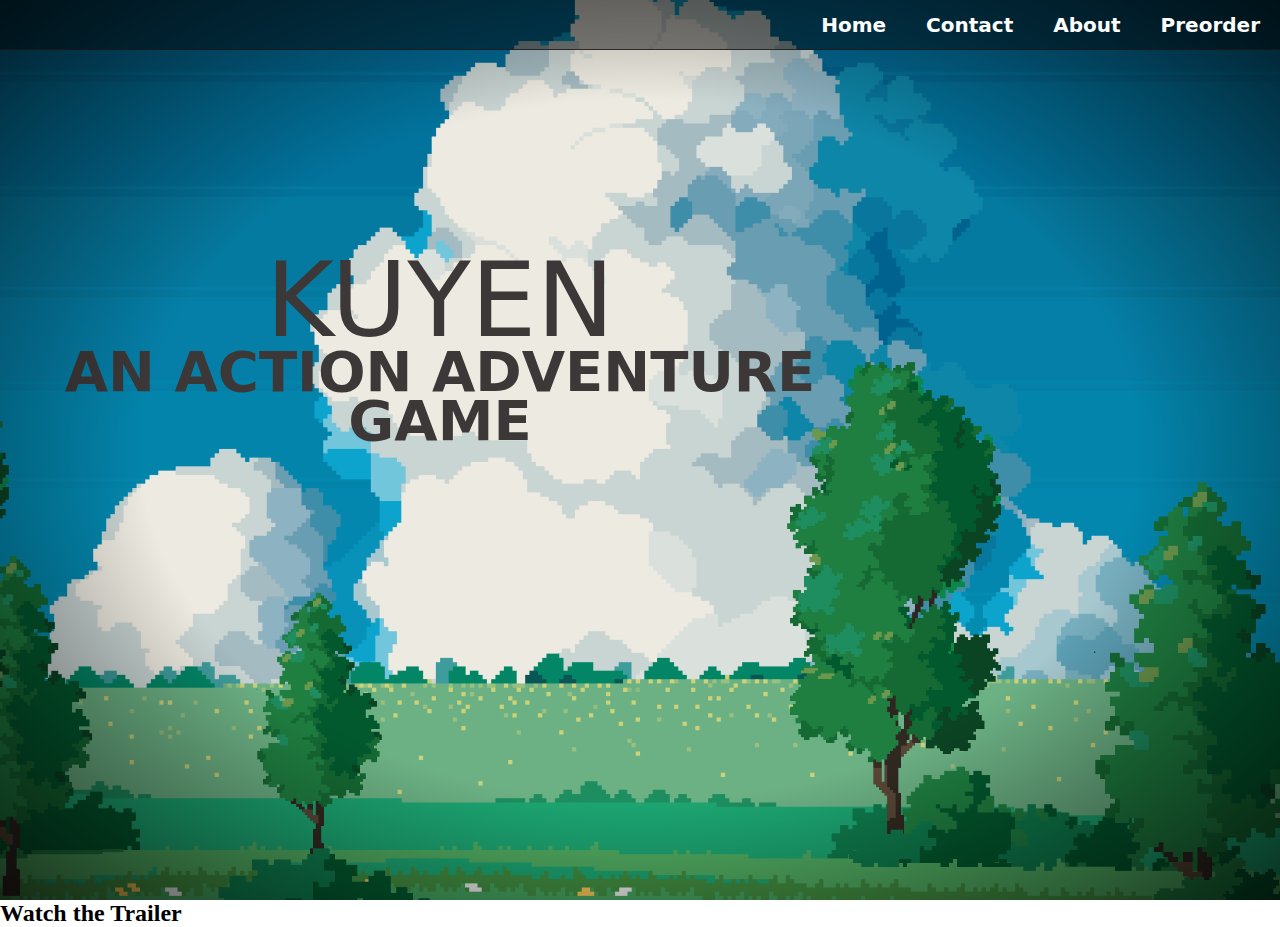
==== index.html @ c642ca60 "paraalex implemented" ====
<!DOCTYPE html>
<html lang="en">
<head>
    <meta charset="UTF-8">
    <meta name="viewport" content="width=device-width, initial-scale=1.0">
    <link rel="preconnect" href="https://fonts.googleapis.com">
    <link rel="preconnect" href="https://fonts.gstatic.com" crossorigin>
    <link href="https://fonts.googleapis.com/css2?family=Jersey+10&family=Pixelify+Sans:wght@400..700&display=swap" rel="stylesheet">
    <link rel="stylesheet" href="./stylesheet.css">
    <link rel="stylesheet"href="https://cdnjs.cloudflare.com/ajax/libs/font-awesome/6.1.1/css/all.min.css"integrity="sha512-KfkfwYDsLkIlwQp6LFnl8zNdLGxu9YAA1QvwINks4PhcElQSvqcyVLLD9aMhXd13uQjoXtEKNosOWaZqXgel0g=="crossorigin="anonymous"referrerpolicy="no-referrer"/>
    <title>Kuyen</title>
</head>
<body>
      
    <nav class="navbar">
        <nav class="navbar_logo">
            <a href="https://itch.io" target="_blank"><i class="fa-brands fa-itch-io"></i></a>
            <a href="mailto:example@example.com"><i class="fa-solid fa-envelope"></i></a>
            <a href="https://twitter.com" target="_blank"><i class="fa-brands fa-twitter"></i></a>
            <a href="https://youtube.com" target="_blank"><i class="fa-brands fa-youtube"></i></a>
            <a href="https://store.steampowered.com" target="_blank"><i class="fa-brands fa-steam-square"></i></a>
        </nav>
        <nav class="navbar_links">
            <a href="index.html">Home</a>
            <a href="#">Contact</a>
            <a href="#">About</a>
            <a href="#">Preorder</a>
        </nav>
    </nav>

    <main class="home_main">
        <div class="vignette"></div>
        <img src="./Resources/1.png" alt="background" data-speedz="0" data-speedx = "0"class="paralex plain">
        <img src="./Resources/2.png" alt="background" data-speedz="0" data-speedx = "0.3"class="paralex cloud">
        <img src="./Resources/3.png" alt="background" data-speedz="0" data-speedx = "0.27"class="paralex base1">
        <img src="./Resources/4.png" alt="background" data-speedz="0" data-speedx = "0.23"class="paralex basewitree">
        <div class ="Game_name">
            <h2>Kuyen</h2>
            <h1>An Action Adventure Game</h1>
        </div>
        <img data-speedz="0.1" data-speedx="0.19" src ="./Resources/4.tree.png" alt="background" class="paralex tree">
        <img data-speedz="0.15" data-speedx="0.18" src ="./Resources/4.tree.png" alt="background" class="paralex tree1">
        <img data-speedz="0.12" data-speedx="0.19" src ="./Resources/4.tree.png" alt="background" class="paralex tree2">
        <img data-speedz="0.23" data-speedx="0.15" src ="./Resources/4Bigtree.png" alt="background" class="paralex bigtree">
        <img data-speedz="0.12" data-speedx="0.14" src ="./Resources/4Bigtree.png" alt="background" class="paralex bigtree1">
        <img data-speedz="0.11" data-speedx="0.15" src ="./Resources/4Bigtree.png" alt="background" class="paralex bigtree2">
        <img data-speedz="0.1" data-speedx="0.12" src ="./Resources/4Bush.png" alt="background" class="paralex bush">
        <img data-speedz="0.1" data-speedx="0.10" src ="./Resources/4Bush.png" alt="background" class="paralex bush1">
        <img data-speedz="0.09" data-speedx="0.12" src ="./Resources/4Bush.png" alt="background" class="paralex bush2">
        <img data-speedz="0.08" data-speedx="0.1" src ="./Resources/4Bush2.png" alt="background" class="paralex Bbush">
        <img data-speedz="0.09" data-speedx="0.09" src ="./Resources/4Bush2.png" alt="background" class="paralex Bbush1">

    </main>
    
    <section class="youtube">
        <h2>Watch the Trailer</h2>
        
    </section>

    <script src="./app.js"></script>

</body>
</html>
---- stylesheet.css ----
*{
    margin: 0;
    padding: 0;
    box-sizing: border-box;
}
.jacquard-24-regular {
    font-family: "Jacquard 24", system-ui;
    font-weight: 400;
    font-style: normal;
  }
.navbar{
    background-color: rgba(0, 0, 0, 0.445);
    color: white;
    height: 50px;
    width: 100%;
    display: flex;
    position: absolute;
    z-index: 9999;
    top: 0;
    bottom: 0;
    border-bottom: 1px solid rgba(31, 22, 22, 0.8);
}
.navbar a{
    color: white;
    text-decoration: none;
    font-size: 20px;
    font-weight: bold;
    margin: 20px;
}
.navbar .navbar_logo{
    display: flex;
    justify-content: left;
    align-items: center;
    z-index: 1;

}
.navbar .navbar_links{
    display: flex;
    justify-content: right;
    align-items: center;
    margin-left: auto;
    font-family: "Jacquard 24", system-ui;
    font-weight: 300;
    font-style: normal;
}
.home_main{
    position: relative;
    height: 100vh;
    overflow: hidden;   
    overflow: hidden;
}
.plain{
    position: absolute;
    width: 2000px;
    z-index: 1;
    top:calc(50%);
    left:calc(50%);
    transform: translate(-50%, -50%);
}
.cloud{
    position: absolute;
    width: 2500px;
    z-index: 1;
    top:calc(50% + 190px);
    left:calc(50%);
    transform: translate(-50%, -50%);
}
.base1{
    position: absolute;
    width: 2450px;
    z-index: 2;
    top:calc(50% - 60px);
    left:calc(50%);
    transform: translate(-50%, -50%);
}
.basewitree{
    position: absolute;
    width: 2400px;
    z-index: 3;
    top:calc(50% - 50px);
    left:calc(50%);
    transform: translate(-50%, -50%);
}
.Game_name{
    position: absolute;
    z-index: 4;
    top:calc(50% - 100px);
    left:calc(50% - 200px);
    transform: translate(-50%, -50%);
    text-align: center;
    font-family: "Jacquard 24", system-ui;
    font-weight: 300;
    font-style: normal;
    text-transform: uppercase;
    color: rgb(61, 56, 56);
    h2{
        font-size: 6.5rem;
        font-weight: 300;
        line-height: 0.88;
    }
    h1{
        font-size: 3.5rem;
        font-weight: 600;
        line-height: .88;
    }
}
.vignette{
    position: absolute;
    z-index: 100;
    height: 100%;
    width: 100%;
    top: 0;
    left: 0;
    background: radial-gradient(ellipse at center, rgba(0, 0, 0, 0) 55%, rgba(0, 0, 0, 0.7) 100%);
}
.tree{
    position: absolute;
    width: 1400px;
    z-index: 4;
    top:calc(50% + 290px);
    left:calc(50% + 600px);
    transform: translate(-50%, -50%);
}
.tree1{
    position: absolute;
    width: 800px;
    z-index: 5;
    top:calc(50% + 290px);
    left:calc(50% - 300px);
    transform: translate(-50%, -50%);
}
.tree2{
    position: absolute;
    width: 1000px;
    z-index: 6;
    top:calc(50% + 290px);
    left:calc(50% - 600px);
    transform: translate(-50%, -50%);
}
.bigtree{
    position: absolute;
    width: 2200px;
    z-index: 7;
    top:calc(50% + 190px);
    left:calc(50% + 900px);
    transform: translate(-50%, -50%);
}
.bigtree1{
    position: absolute;
    width: 1800px;
    z-index: 8;
    top:calc(50% + 190px);
    left:calc(50% - 700px);
    transform: translate(-50%, -50%);
}
.bigtree2{
    position: absolute;
    width: 1600px;
    z-index: 9;
    top:calc(50% + 190px);
    left:calc(50% + 300px);
    transform: translate(-50%, -50%);
}
.bush{
    position: absolute;
    width: 1200px;
    z-index: 10;
    top:calc(50% + 440px);
    left:calc(50% + 300px);
    transform: translate(-50%, -50%);
}
.bush1{
    position: absolute;
    width: 1000px;
    z-index: 11;
    top:calc(50% + 450px);
    left:calc(50% - 700px);
    transform: translate(-50%, -50%);
}
.bush2{
    position: absolute;
    width: 1600px;
    z-index: 12;
    top:calc(50% + 490px);
    left:calc(50% - 300px);
    transform: translate(-50%, -50%);
}
.Bbush{
    position: absolute;
    width: 1400px;
    z-index: 13;
    top:calc(50% + 430px);
    left:calc(50% + 800px);
    transform: translate(-50%, -50%);
}
.Bbush1{
    position: absolute;
    width: 1600px;
    z-index: 14;
    top:calc(50% + 430px);
    left:calc(50% + 600px);
    transform: translate(-50%, -50%);
}
.paralex{
    pointer-events: none;
    transition: 0.45s cubic-bezier(0.2, 0.49, 0.32, 0.99);
    transform: translate(-50%, -50%);
}
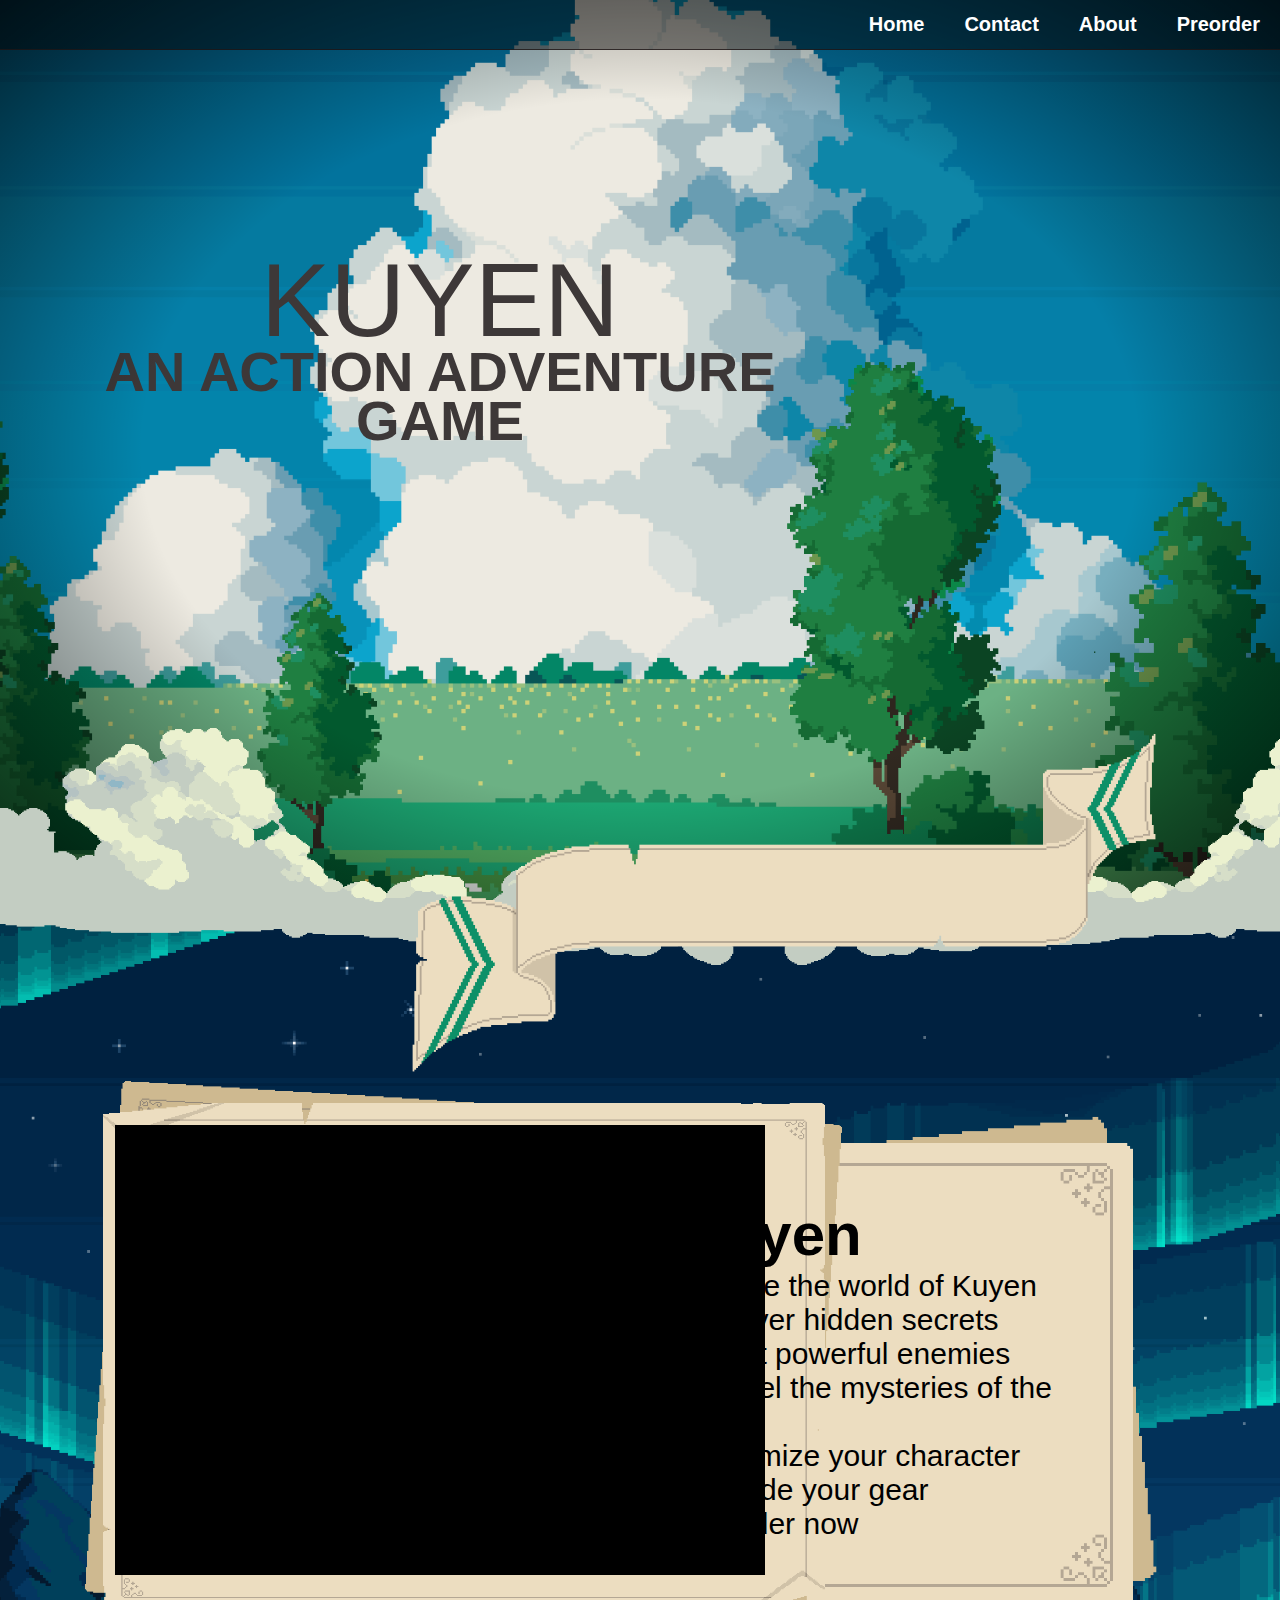
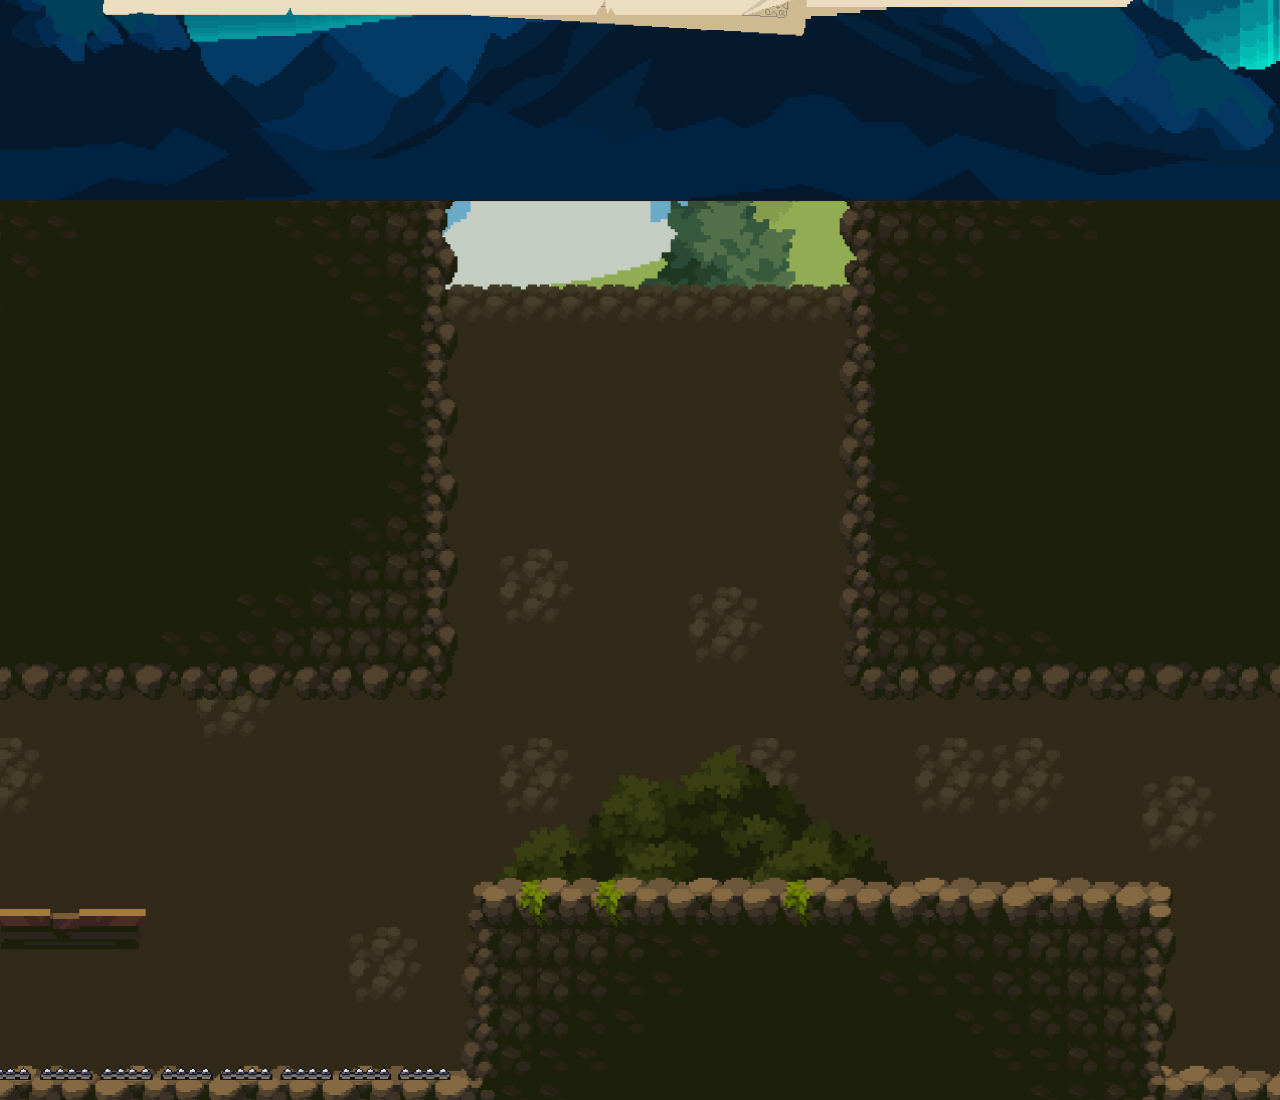
==== commit 5e475d83: "2nd page started" ====
--- a/index.html
+++ b/index.html
@@ -5,6 +5,7 @@
     <meta name="viewport" content="width=device-width, initial-scale=1.0">
     <link rel="preconnect" href="https://fonts.googleapis.com">
     <link rel="preconnect" href="https://fonts.gstatic.com" crossorigin>
+    <link href="https://fonts.googleapis.com/css2?family=Jacquard+12&family=Jacquard+24&family=Jersey+10&family=Pixelify+Sans:wght@400..700&display=swap" rel="stylesheet">
     <link href="https://fonts.googleapis.com/css2?family=Jersey+10&family=Pixelify+Sans:wght@400..700&display=swap" rel="stylesheet">
     <link rel="stylesheet" href="./stylesheet.css">
     <link rel="stylesheet"href="https://cdnjs.cloudflare.com/ajax/libs/font-awesome/6.1.1/css/all.min.css"integrity="sha512-KfkfwYDsLkIlwQp6LFnl8zNdLGxu9YAA1QvwINks4PhcElQSvqcyVLLD9aMhXd13uQjoXtEKNosOWaZqXgel0g=="crossorigin="anonymous"referrerpolicy="no-referrer"/>
@@ -49,13 +50,44 @@
         <img data-speedz="0.09" data-speedx="0.12" src ="./Resources/4Bush.png" alt="background" class="paralex bush2">
         <img data-speedz="0.08" data-speedx="0.1" src ="./Resources/4Bush2.png" alt="background" class="paralex Bbush">
         <img data-speedz="0.09" data-speedx="0.09" src ="./Resources/4Bush2.png" alt="background" class="paralex Bbush1">
+    </main>
+    <section class="youtube">
+        <img src="./Resources/Nightmountains.png" alt="traler" class="background">
+        <iframe class="video" width="560" height="315" src="https://www.youtube.com/embed/phasdsAIO-w?si=8qwLQwO6Ebq6um_1" title="YouTube video player" frameborder="0" allow="accelerometer; autoplay; clipboard-write; encrypted-media; gyroscope; picture-in-picture; web-share" referrerpolicy="strict-origin-when-cross-origin" allowfullscreen></iframe>
+        <img src="./Resources/1boxUI.png" alt="boxpage" class="boxpage">
+        <img src="./Resources/InfoBoxUI.png" alt="boxpage" class="infoboxpage">
+        <img src="./Resources/headerUi2.png" alt="header" class="header">
+        
+        <img src="./Resources/cloud.png" alt="cloud" class="clouds">
+        <img src="./Resources/cloudFlip.png" alt="cloud" class="clouds1">
+        <div class="boxpageinfo">
+            <h1>Kuyen</h1>
+            <ul>
+                <li>Explore the world of Kuyen</li>
+                <li>Discover hidden secrets</li>
+                <li>Defeat powerful enemies</li>
+                <li>Unravel the mysteries of the world</li>
+                <li>Customize your character</li>
+                <li>Upgrade your gear</li>
+                <li>Preorder now</li>
+            </ul>
+        </div>
 
-    </main>
+        <div class="Character_wall">
+            <img src="./Resources/Wallside_KG_1.png" alt="wallslide" class="wallslide">
+        </div>
+    </section>
     
-    <section class="youtube">
-        <h2>Watch the Trailer</h2>
-        
-    </section>
+
+    <div class="story">
+        <img src="./Resources/rockeyMountains.png" alt="story" class="background">
+    </div>
+    <div class="combat">
+        <img src="./Resources/overworld.png" alt="combat" class="background">
+    </div>
+    <div class="biomes">
+        <img src="./Resources/underworld.png" alt="bioems" class="background">
+    </div>
 
     <script src="./app.js"></script>
 
--- a/stylesheet.css
+++ b/stylesheet.css
@@ -3,11 +3,9 @@
     padding: 0;
     box-sizing: border-box;
 }
-.jacquard-24-regular {
-    font-family: "Jacquard 24", system-ui;
-    font-weight: 400;
-    font-style: normal;
-  }
+body::-webkit-scrollbar{
+    display: none;
+}
 .navbar{
     background-color: rgba(0, 0, 0, 0.445);
     color: white;
@@ -39,14 +37,13 @@
     justify-content: right;
     align-items: center;
     margin-left: auto;
-    font-family: "Jacquard 24", system-ui;
+    font-family: 'Gill Sans', 'Gill Sans MT', Calibri, 'Trebuchet MS', sans-serif;
     font-weight: 300;
     font-style: normal;
 }
 .home_main{
     position: relative;
     height: 100vh;
-    overflow: hidden;   
     overflow: hidden;
 }
 .plain{
@@ -88,7 +85,7 @@
     left:calc(50% - 200px);
     transform: translate(-50%, -50%);
     text-align: center;
-    font-family: "Jacquard 24", system-ui;
+    font-family: 'Gill Sans', 'Gill Sans MT', Calibri, 'Trebuchet MS', sans-serif;
     font-weight: 300;
     font-style: normal;
     text-transform: uppercase;
@@ -205,4 +202,144 @@
     pointer-events: none;
     transition: 0.45s cubic-bezier(0.2, 0.49, 0.32, 0.99);
     transform: translate(-50%, -50%);
+}
+.background{
+    position: absolute ;
+    width: 100%;
+    height: 100%;
+    object-fit: cover;
+}
+.video{
+    position: absolute;
+    background-color: black;
+    width: 650px;
+    height: 450px;
+    left: 9%;
+    top: 25%;
+    z-index: 5;
+}
+.boxpage{
+    position: absolute;
+    width: 800px;
+    height: 600px;
+    top: 150px;
+    left: 5%;
+    z-index: 2;
+}
+.boxpageinfo{
+    position: absolute;
+    width: 400px;
+    height: 700px;
+    top: 300px;
+    left: 53%;
+    z-index: 2;
+    font-family: 'Gill Sans', 'Gill Sans MT', Calibri, 'Trebuchet MS', sans-serif;
+    font-weight: 500;
+    font-size: 30px;
+}
+.infoboxpage{
+    position: absolute;
+    width: 650px;
+    height: 650px;
+    top: 150px;
+    left: 45%;
+    z-index: 1;
+}
+.header{
+    position: absolute;
+    width: 800px;
+    height: 400px;
+    top: -200px;
+    left: 30%;
+    z-index: 101;
+    animation: appear ease-in-out;
+    animation-timeline: view();
+    animation-range: entry 0 cover 60%;
+}
+
+@keyframes appear{
+    from{
+        opacity: 0;
+        scale: .5;
+        transform: translateY(300px);
+    }
+    to{
+        opacity: 1;
+        scale: 1;
+        transform: translateY(0px);
+    }
+}
+.clouds{
+    position: absolute;
+    width: 800px;
+    height: 400px;
+    top: -250px;
+    left: -50px;
+    z-index: 100;
+    animation: appearCloudsP ease-in-out;
+    animation-timeline: view();
+    animation-range: entry 0 cover 60%;
+}
+.clouds1{
+    position: absolute;
+    width: 800px;
+    height: 400px;
+    top: -250px;
+    left: 60%;
+    z-index: 100;
+    animation: appearCloudsN ease-in-out;
+    animation-timeline: view();
+    animation-range: entry 0 cover 60%;
+}
+@keyframes appearCloudsP{
+    from{
+        opacity: 0;
+        scale: .5;
+        transform: translateX(-1300px);
+        
+    }
+    to{
+        opacity: 1;
+        scale: 1;
+        transform: translateX(0px);
+    }
+}
+@keyframes appearCloudsN{
+    from{
+        opacity: 0;
+        scale: .5;
+        transform: translateX(1300px);
+        
+    }
+    to{
+        opacity: 1;
+        scale: 1;
+        transform: translateX(0px);
+    }
+}
+.youtube{
+    position: relative;
+    height: 100vh;
+    display: flex;
+    justify-content: center;
+    align-items: center;
+}
+.story img{
+    width: 100%;
+    height: 100%;
+    object-fit: cover;
+}
+.combat img{
+    width: 100%;
+    height: 100%;
+    object-fit: cover;
+    margin: 0;
+    padding: 0;
+}
+.biomes img{
+    width: 100%;
+    height: 100%;
+    margin: 0;
+    padding: 0;
+    object-fit: cover;
 }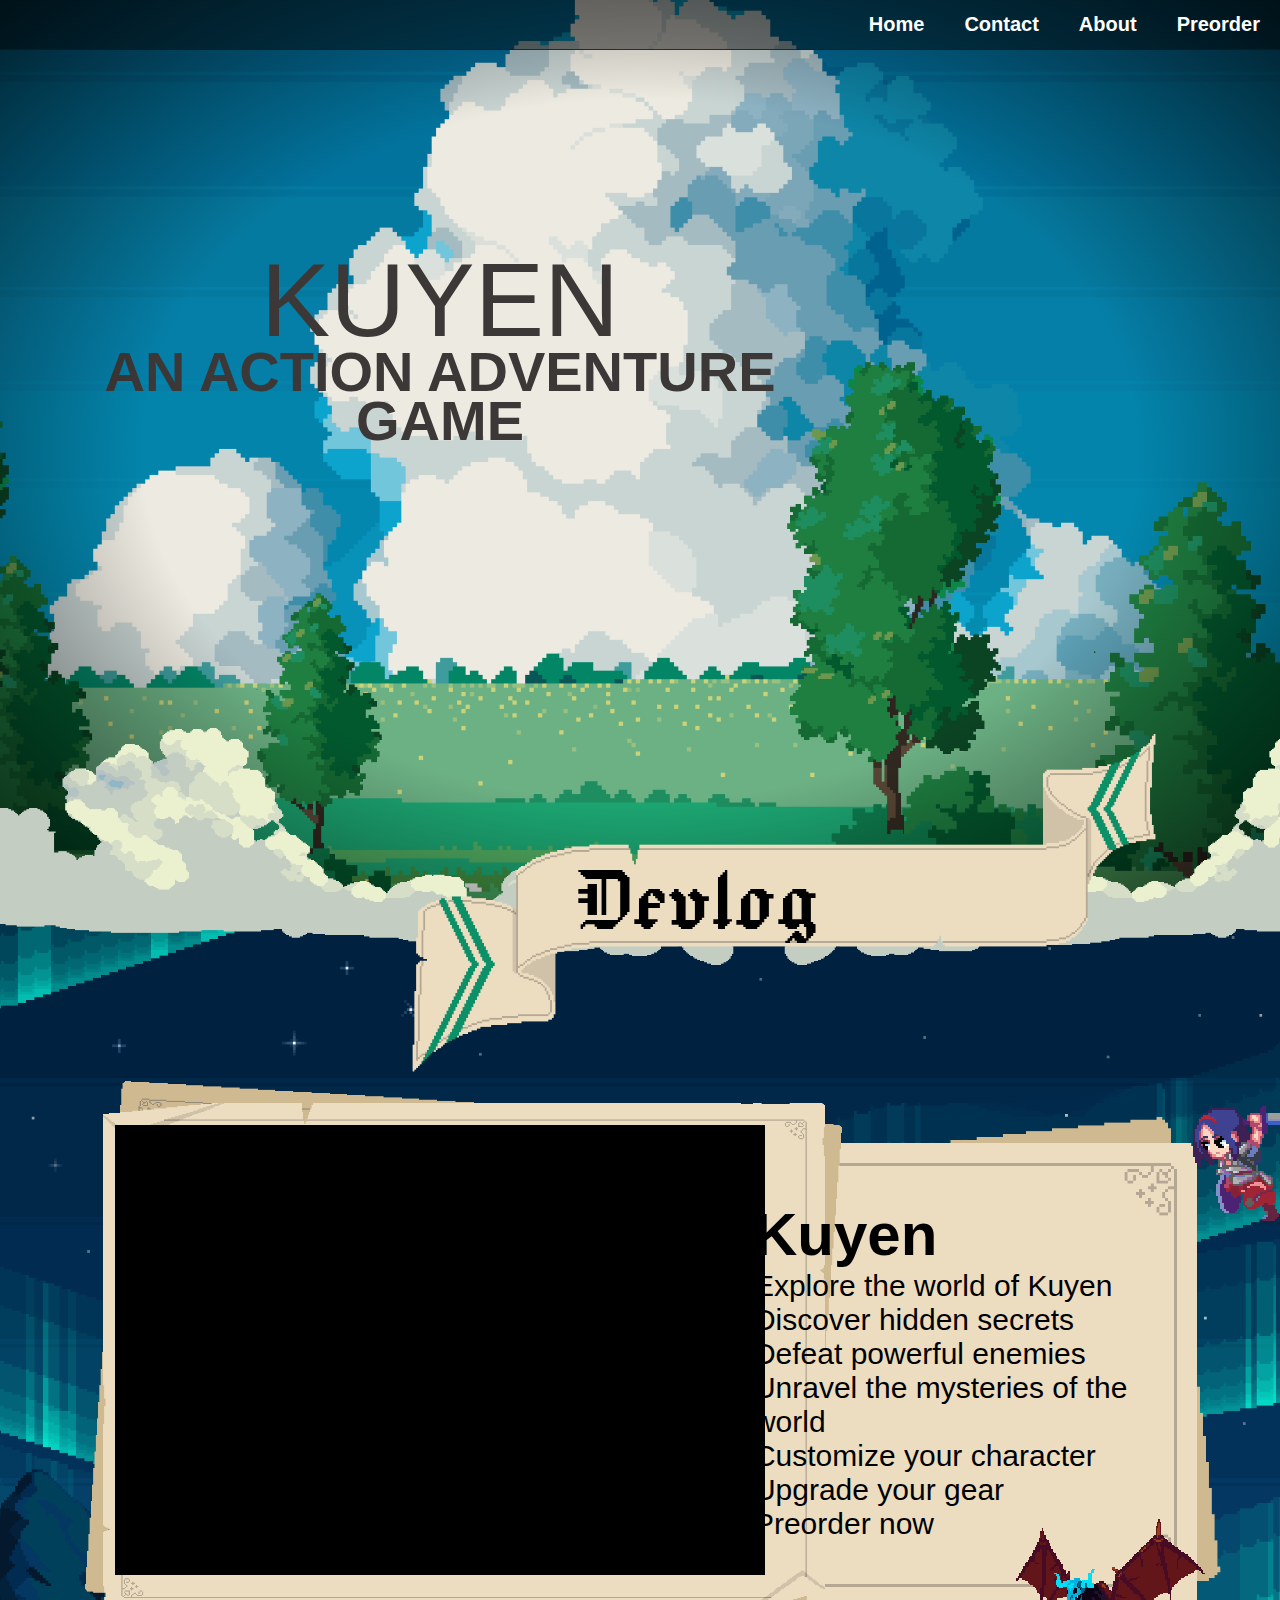
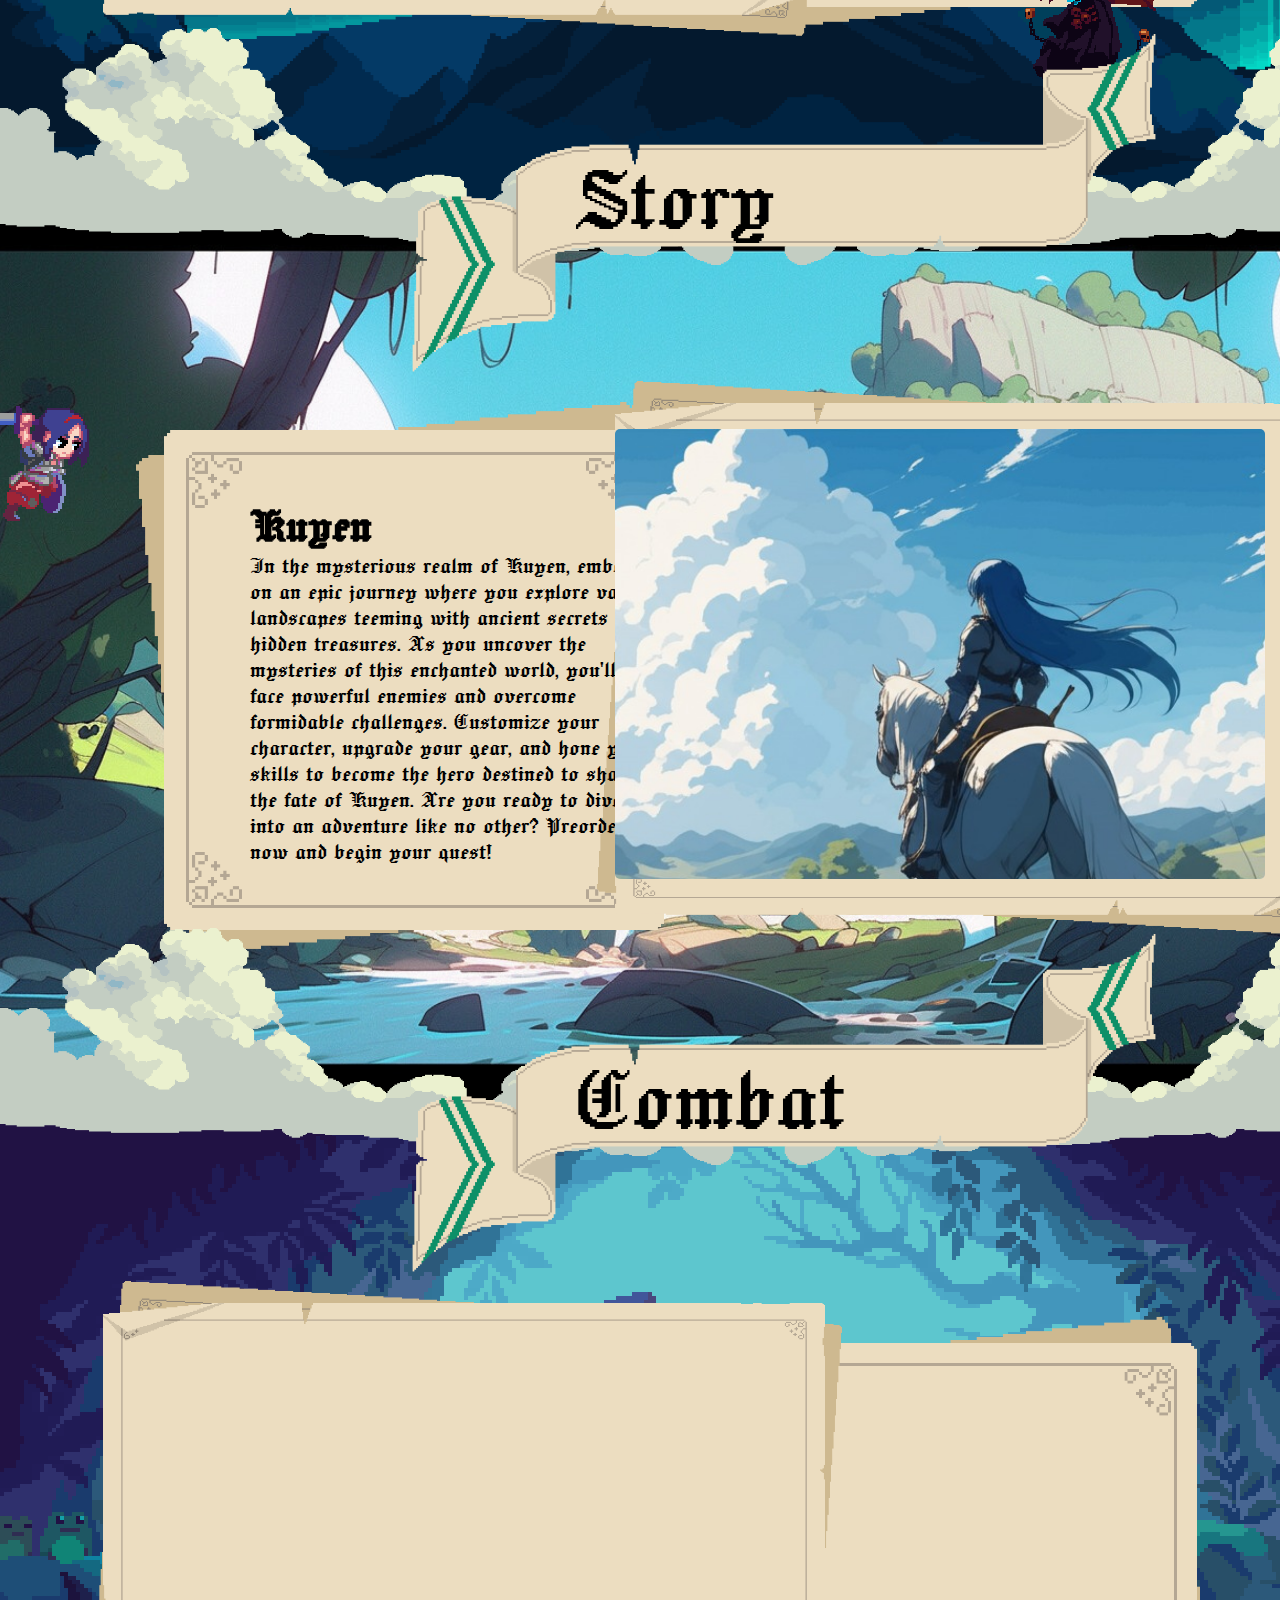
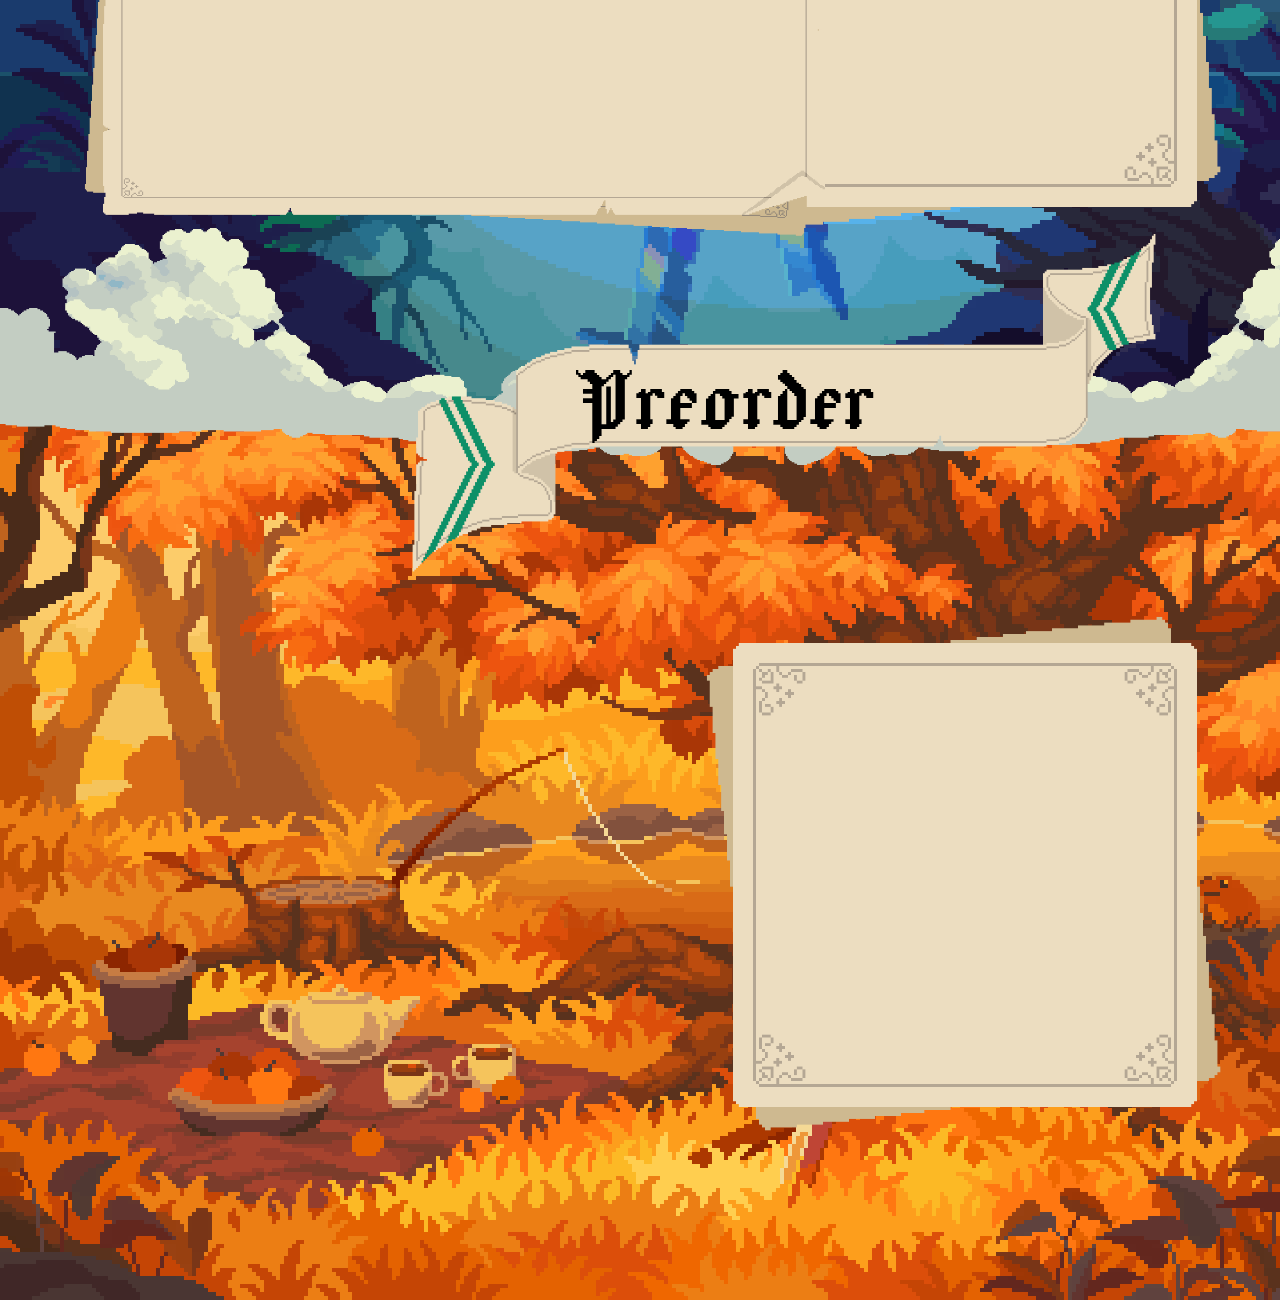
==== commit 3c26dad3: "story board is added" ====
--- a/index.html
+++ b/index.html
@@ -51,13 +51,13 @@
         <img data-speedz="0.08" data-speedx="0.1" src ="./Resources/4Bush2.png" alt="background" class="paralex Bbush">
         <img data-speedz="0.09" data-speedx="0.09" src ="./Resources/4Bush2.png" alt="background" class="paralex Bbush1">
     </main>
-    <section class="youtube">
+    <section class="youtube boxslide">
         <img src="./Resources/Nightmountains.png" alt="traler" class="background">
         <iframe class="video" width="560" height="315" src="https://www.youtube.com/embed/phasdsAIO-w?si=8qwLQwO6Ebq6um_1" title="YouTube video player" frameborder="0" allow="accelerometer; autoplay; clipboard-write; encrypted-media; gyroscope; picture-in-picture; web-share" referrerpolicy="strict-origin-when-cross-origin" allowfullscreen></iframe>
         <img src="./Resources/1boxUI.png" alt="boxpage" class="boxpage">
         <img src="./Resources/InfoBoxUI.png" alt="boxpage" class="infoboxpage">
         <img src="./Resources/headerUi2.png" alt="header" class="header">
-        
+        <h2 class="header_Text">Devlog</h2>
         <img src="./Resources/cloud.png" alt="cloud" class="clouds">
         <img src="./Resources/cloudFlip.png" alt="cloud" class="clouds1">
         <div class="boxpageinfo">
@@ -72,21 +72,69 @@
                 <li>Preorder now</li>
             </ul>
         </div>
-
         <div class="Character_wall">
-            <img src="./Resources/Wallside_KG_1.png" alt="wallslide" class="wallslide">
+            <img src="./Resources/Wallside_KG_1.png" alt="wallslide " class="wallslide pixelart">
+        </div>
+        <div class="demon_idel">
+            <img src="./Resources/demon-idle.png" alt="idel" class="idel pixelart">
         </div>
     </section>
-    
 
-    <div class="story">
-        <img src="./Resources/rockeyMountains.png" alt="story" class="background">
+    <div class="story boxslide">
+        <img src="./Resources/back1.jpg" alt="story" class="background">
+        <img src="./Resources/1boxUI.png" alt="boxpage" class="boxpageL">
+        <img src="./Resources/InfoBoxUI.png" alt="boxpage" class="infoboxpageL">
+        <img src="./Resources/headerUi2.png" alt="header" class="header">
+        <h2 class="header_Text">Story</h2>
+        <img src="./Resources/cloud.png" alt="cloud" class="clouds">
+        <img src="./Resources/cloudFlip.png" alt="cloud" class="clouds1">
+
+        <div class="StoryInfo">
+            <h1>Kuyen</h1>
+            <p>
+              In the mysterious realm of Kuyen, embark on an epic journey where you explore vast landscapes teeming with ancient secrets and hidden treasures. As you uncover the mysteries of this enchanted world, you'll face powerful enemies and overcome formidable challenges. Customize your character, upgrade your gear, and hone your skills to become the hero destined to shape the fate of Kuyen. Are you ready to dive into an adventure like no other? Preorder now and begin your quest!
+            </p>
+        </div>
+        <div class="Character_wallL">
+            <img src="./Resources/Wallside_KG_1.png" alt="wallslide " class="wallslide pixelart">
+        </div>
+          
+        <div class="image-carousel">
+            <div class="carousel-track">
+                <img src="./Resources/ai/Generated Image March 27, 2025 - 5_17PM.jpeg" alt="Image 4" class="carousel-image">
+                <img src="./Resources/ai/Generated Image March 27, 2025 - 5_17PM (1).jpeg" alt="Image 1" class="carousel-image">
+                <img src="./Resources/ai/Generated Image March 27, 2025 - 5_17PM (4).jpeg" alt="Image 2" class="carousel-image">
+                <img src="./Resources/ai/Generated Image March 27, 2025 - 5_17PM (2).jpeg" alt="Image 3" class="carousel-image">
+                <img src="./Resources/ai/Generated Image March 27, 2025 - 5_18PM.jpeg" alt="Image 5" class="carousel-image">
+                <img src="./Resources/ai/Generated Image March 27, 2025 - 5_19PM (1).jpeg" alt="Image 6" class="carousel-image">
+                <img src="./Resources/ai/Generated Image March 27, 2025 - 5_19PM (2).jpeg" alt="Image 7" class="carousel-image">
+                <img src="./Resources/ai/Generated Image March 27, 2025 - 5_19PM (3).jpeg" alt="Image 8" class="carousel-image">
+                <img src="./Resources/ai/Generated Image March 27, 2025 - 5_19PM (4).jpeg" alt="Image 8" class="carousel-image">
+                <img src="./Resources/ai/Generated Image March 27, 2025 - 5_19PM (5).jpeg" alt="Image 8" class="carousel-image">
+            </div>
+            <div class="carousel-controls">
+              <button class="prev"></button>
+              <button class="next"></button>
+            </div>
+          </div>
     </div>
-    <div class="combat">
-        <img src="./Resources/overworld.png" alt="combat" class="background">
+    <div class="combat boxslide">
+        <img src="./Resources/test.png" alt="combat" class="background">
+        <img src="./Resources/1boxUI.png" alt="boxpage" class="boxpage">
+        <img src="./Resources/InfoBoxUI.png" alt="boxpage" class="infoboxpage">
+        <img src="./Resources/headerUi2.png" alt="header" class="header">
+        <h2 class="header_Text">Combat</h2>
+        <img src="./Resources/cloud.png" alt="cloud" class="clouds">
+        <img src="./Resources/cloudFlip.png" alt="cloud" class="clouds1">
     </div>
-    <div class="biomes">
-        <img src="./Resources/underworld.png" alt="bioems" class="background">
+    <div class="biomes boxslide">
+        <img src="./Resources/back3.png" alt="bioems" class="background">
+        <img src="./Resources/desk1.png" alt="boxpage" class="deskbox">
+        <img src="./Resources/InfoBoxUI.png" alt="boxpage" class="infoboxpage">
+        <img src="./Resources/headerUi2.png" alt="header" class="header">
+        <h2 class="header_Text">Preorder</h2>
+        <img src="./Resources/cloud.png" alt="cloud" class="clouds">
+        <img src="./Resources/cloudFlip.png" alt="cloud" class="clouds1">
     </div>
 
     <script src="./app.js"></script>
--- a/stylesheet.css
+++ b/stylesheet.css
@@ -226,23 +226,50 @@
     left: 5%;
     z-index: 2;
 }
+.boxpageL{
+    position: absolute;
+    width: 800px;
+    height: 600px;
+    top: 150px;
+    left: 45%;
+    z-index: 2;
+}
 .boxpageinfo{
     position: absolute;
     width: 400px;
     height: 700px;
     top: 300px;
-    left: 53%;
+    left: 58.9%;
     z-index: 2;
     font-family: 'Gill Sans', 'Gill Sans MT', Calibri, 'Trebuchet MS', sans-serif;
     font-weight: 500;
     font-size: 30px;
 }
+.StoryInfo{
+    position: absolute;
+    width: 400px;
+    height: 700px;
+    top: 300px;
+    left: 250px;
+    z-index: 2;
+    font-family: "Jacquard 24", system-ui;
+    font-weight: 500;
+    font-size: 26px;
+}
 .infoboxpage{
     position: absolute;
     width: 650px;
     height: 650px;
     top: 150px;
-    left: 45%;
+    left: 50%;
+    z-index: 1;
+}
+.infoboxpageL{
+    position: absolute;
+    width: 700px;
+    height: 700px;
+    top: 130px;
+    left: 5%;
     z-index: 1;
 }
 .header{
@@ -256,7 +283,20 @@
     animation-timeline: view();
     animation-range: entry 0 cover 60%;
 }
-
+.header_Text{
+    position: absolute;
+    width: 800px;
+    height: 400px;
+    top: -50px;
+    left: 45%;
+    z-index: 101;
+    font-family: "Jacquard 24", system-ui;
+    font-weight: 500;
+    font-size: 100px;
+    animation: appear ease-in-out;
+    animation-timeline: view();
+    animation-range: entry 0 cover 40%;
+}
 @keyframes appear{
     from{
         opacity: 0;
@@ -267,6 +307,77 @@
         opacity: 1;
         scale: 1;
         transform: translateY(0px);
+    }
+}
+.pixelart{
+    image-rendering: pixelated;
+}
+:root {
+    --pixel-size: 3;
+ }
+ .demon_idel{
+    position: absolute;
+    bottom: 60px;
+    right: 64px;
+    z-index: 100;
+    width: calc(75px * var(--pixel-size));
+    height: calc(75px * var(--pixel-size));
+    /* background-color: wheat; */
+    overflow: hidden;
+    animation: combinedMovement 30s infinite ;
+ }
+ 
+ .idel{
+    animation: moveSpritesheet 1s steps(6) infinite;;
+    width: calc(450px * var(--pixel-size));
+ }
+.Character_wall {
+    position: absolute;
+    top: 200px;
+    right: -64px;
+    z-index: 100;
+    width: calc(70px * var(--pixel-size));
+    height: calc(70px * var(--pixel-size));
+    /* background-color: wheat; */
+    overflow: hidden;
+}
+.Character_wallL {
+    position: absolute;
+    top: 200px;
+    left: -62px;
+    z-index: 100;
+    transform: rotateY(180deg);
+    width: calc(70px * var(--pixel-size));
+    height: calc(70px * var(--pixel-size));
+    /* background-color: wheat; */
+    overflow: hidden;
+}
+.wallslide{
+    animation: moveSpritesheet 1s steps(2) infinite;
+    width: calc(140px * var(--pixel-size));
+}
+@keyframes combinedMovement {
+    0% {
+      transform: translate(0, 0) rotateY(0deg);
+    }
+    50% {
+      transform: translate(-1600px, -20px) rotateY(0deg);
+    }
+    50.001% {
+      transform: translate(-1600px, -20px) rotateY(180deg);
+    }
+    100% {
+      transform: translate(0, 0) rotateY(180deg);
+    }
+  }
+  
+
+@keyframes moveSpritesheet{
+    0%{
+        transform: translate3d(0px, 0, 0);
+    }
+    100%{
+        transform: translate3d(-100%, 0, 0);
     }
 }
 .clouds{
@@ -317,29 +428,51 @@
         transform: translateX(0px);
     }
 }
-.youtube{
+.boxslide{
     position: relative;
     height: 100vh;
     display: flex;
     justify-content: center;
     align-items: center;
 }
-.story img{
-    width: 100%;
-    height: 100%;
+.image-carousel {
+    position: relative;
+    overflow: hidden;
+    top: 4px;
+    left: 300px;
+    z-index: 2;
+    width: 100%;
+    border-radius: 5px;
+    max-width: 650px;
+    max-height: 450px;
+  }
+  
+  .carousel-track {
+    display: flex;
+    transition: transform 0.5s ease-in-out;
+  }
+  
+  .carousel-image {
+    width: 100%;
     object-fit: cover;
-}
-.combat img{
-    width: 100%;
-    height: 100%;
-    object-fit: cover;
-    margin: 0;
-    padding: 0;
-}
-.biomes img{
-    width: 100%;
-    height: 100%;
-    margin: 0;
-    padding: 0;
-    object-fit: cover;
-}+    flex-shrink: 0;;
+  }
+  
+  .carousel-controls {
+    position: absolute;
+    top: 50%;
+    width: 100%;
+    display: flex;
+    justify-content: space-between;
+    transform: translateY(-50%);
+  }
+  
+  .carousel-controls button {
+    background-color: rgba(0,0,0,0.0);
+    border: none;
+    color: #fff;
+    padding: 10px;
+    cursor: pointer;
+    z-index: 1;
+  }
+  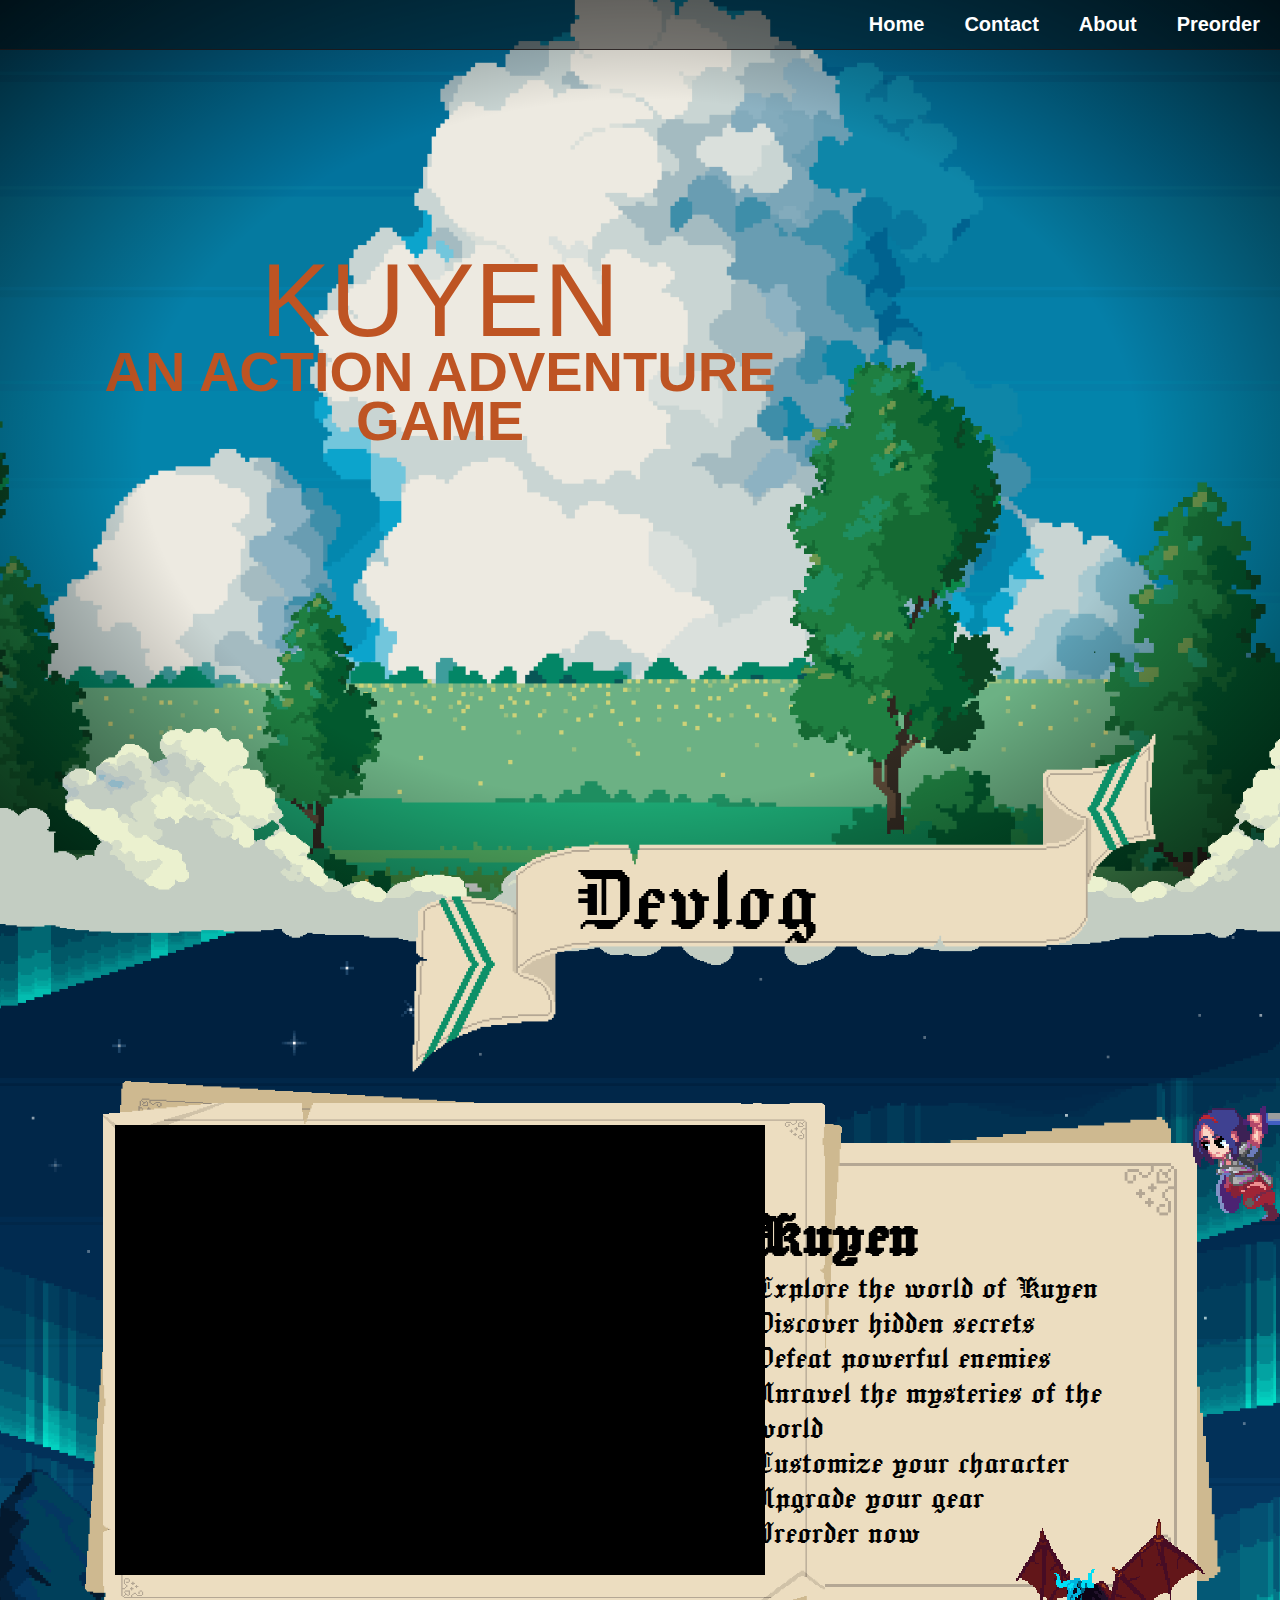
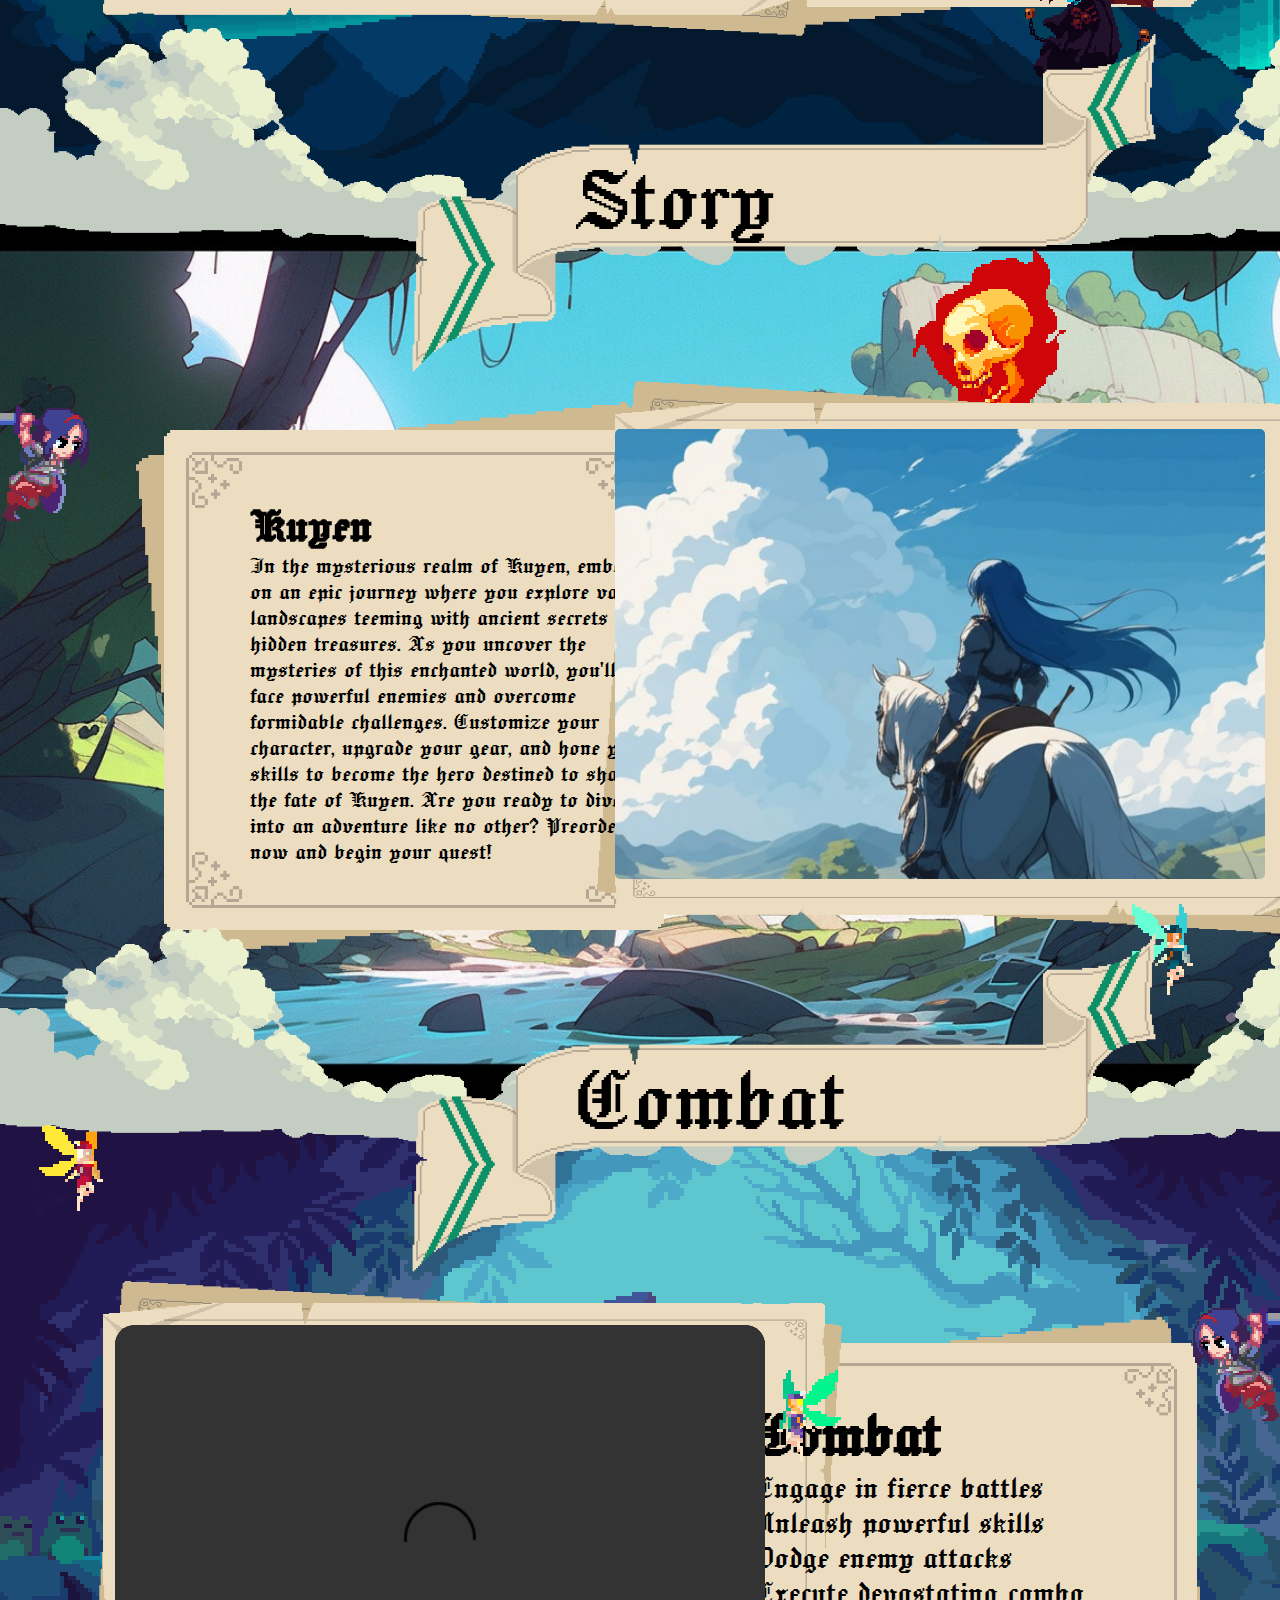
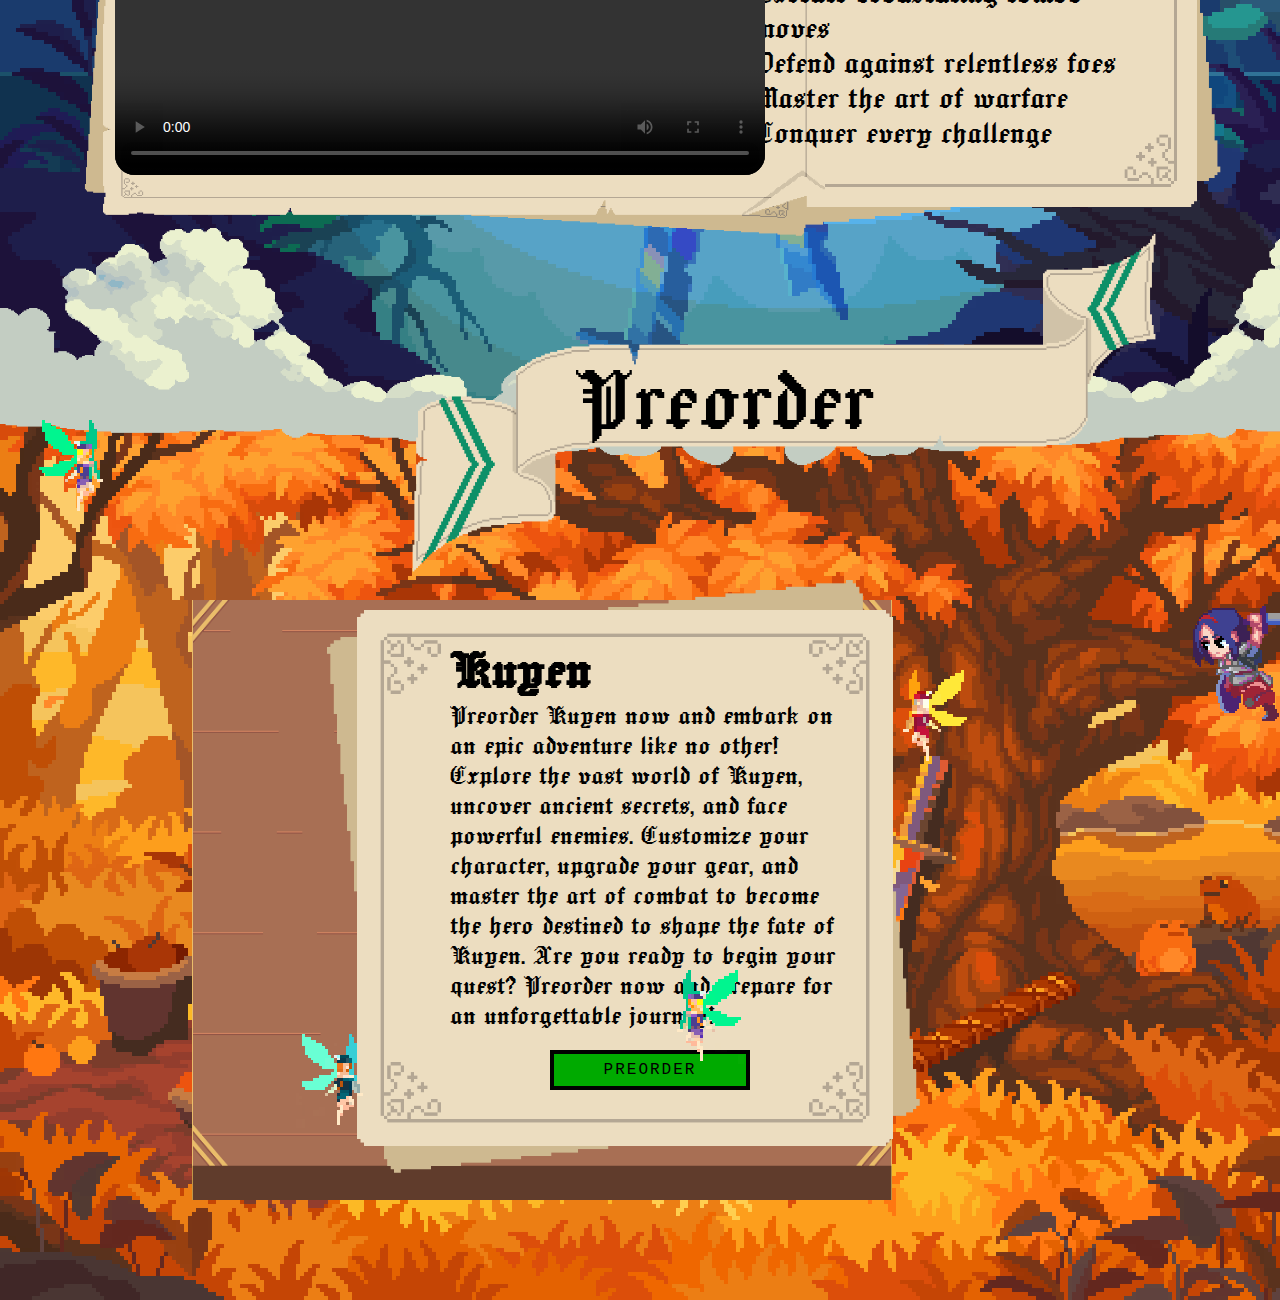
==== commit 7072c24c: "home page done" ====
--- a/index.html
+++ b/index.html
@@ -15,10 +15,10 @@
       
     <nav class="navbar">
         <nav class="navbar_logo">
-            <a href="https://itch.io" target="_blank"><i class="fa-brands fa-itch-io"></i></a>
-            <a href="mailto:example@example.com"><i class="fa-solid fa-envelope"></i></a>
-            <a href="https://twitter.com" target="_blank"><i class="fa-brands fa-twitter"></i></a>
-            <a href="https://youtube.com" target="_blank"><i class="fa-brands fa-youtube"></i></a>
+            <a href="https://pyre-studios.itch.io/" target="_blank"><i class="fa-brands fa-itch-io"></i></a>
+            <a href="mailto:12rhushikeshgulve@gmail.com"><i class="fa-solid fa-envelope"></i></a>
+            <a href="https://x.com/GulaveRhushi" target="_blank"><i class="fa-brands fa-twitter"></i></a>
+            <a href="https://youtube.com/@pyrestudios?si=YMo7hRMeb19S1jmH" target="_blank"><i class="fa-brands fa-youtube"></i></a>
             <a href="https://store.steampowered.com" target="_blank"><i class="fa-brands fa-steam-square"></i></a>
         </nav>
         <nav class="navbar_links">
@@ -51,8 +51,11 @@
         <img data-speedz="0.08" data-speedx="0.1" src ="./Resources/4Bush2.png" alt="background" class="paralex Bbush">
         <img data-speedz="0.09" data-speedx="0.09" src ="./Resources/4Bush2.png" alt="background" class="paralex Bbush1">
     </main>
+
+
     <section class="youtube boxslide">
         <img src="./Resources/Nightmountains.png" alt="traler" class="background">
+        <iframe width="560" height="315" src="https://www.youtube.com/embed/phasdsAIO-w?si=lFKLGp5pZNiQdpeN" title="YouTube video player" frameborder="0" allow="accelerometer; autoplay; clipboard-write; encrypted-media; gyroscope; picture-in-picture; web-share" referrerpolicy="strict-origin-when-cross-origin" allowfullscreen></iframe>
         <iframe class="video" width="560" height="315" src="https://www.youtube.com/embed/phasdsAIO-w?si=8qwLQwO6Ebq6um_1" title="YouTube video player" frameborder="0" allow="accelerometer; autoplay; clipboard-write; encrypted-media; gyroscope; picture-in-picture; web-share" referrerpolicy="strict-origin-when-cross-origin" allowfullscreen></iframe>
         <img src="./Resources/1boxUI.png" alt="boxpage" class="boxpage">
         <img src="./Resources/InfoBoxUI.png" alt="boxpage" class="infoboxpage">
@@ -80,6 +83,8 @@
         </div>
     </section>
 
+
+
     <div class="story boxslide">
         <img src="./Resources/back1.jpg" alt="story" class="background">
         <img src="./Resources/1boxUI.png" alt="boxpage" class="boxpageL">
@@ -98,7 +103,12 @@
         <div class="Character_wallL">
             <img src="./Resources/Wallside_KG_1.png" alt="wallslide " class="wallslide pixelart">
         </div>
-          
+        <div class="demon_idel1">
+            <img src="./Resources/fire-skull.png" alt="idel" class="idel1 pixelart">
+        </div>
+        <div class="demon_idelFmove">
+            <img src="./Resources/Fairy 1.png" alt="idel" class="idelFmove pixelart">
+        </div>
         <div class="image-carousel">
             <div class="carousel-track">
                 <img src="./Resources/ai/Generated Image March 27, 2025 - 5_17PM.jpeg" alt="Image 4" class="carousel-image">
@@ -118,25 +128,80 @@
             </div>
           </div>
     </div>
+
+
+
     <div class="combat boxslide">
         <img src="./Resources/test.png" alt="combat" class="background">
         <img src="./Resources/1boxUI.png" alt="boxpage" class="boxpage">
         <img src="./Resources/InfoBoxUI.png" alt="boxpage" class="infoboxpage">
         <img src="./Resources/headerUi2.png" alt="header" class="header">
+        <video src="./Resources/3types of spell.mp4" class="combatvideo" controls>
+            Your browser does not support the video tag.
+          </video>
         <h2 class="header_Text">Combat</h2>
+        <div class="boxpageinfo">
+            <h1>Combat</h1>
+                <ul>
+                    <li>Engage in fierce battles</li>
+                    <li>Unleash powerful skills</li>
+                    <li>Dodge enemy attacks</li>
+                    <li>Execute devastating combo moves</li>
+                    <li>Defend against relentless foes</li>
+                    <li>Master the art of warfare</li>
+                    <li>Conquer every challenge</li>
+                </ul>
+        </div>
+        <div class="Character_wall">
+            <img src="./Resources/Wallside_KG_1.png" alt="wallslide " class="wallslide pixelart">
+        </div>
+        <div class="demon_idelF">
+            <img src="./Resources/Fairy 3.png" alt="idel" class="idelF pixelart">
+        </div>
+        <div class="demon_idelF1">
+            <img src="./Resources/Fairy 2.png" alt="idel" class="idelF pixelart">
+        </div>
         <img src="./Resources/cloud.png" alt="cloud" class="clouds">
         <img src="./Resources/cloudFlip.png" alt="cloud" class="clouds1">
     </div>
-    <div class="biomes boxslide">
+
+
+    <div class="preorder boxslide">
+        <img src="./Resources/headerUi2.png" alt="header" class="header">
+        <h2 class="header_Text">Preorder</h2>
+        <img src="./Resources/cloud.png" alt="cloud" class="clouds">
+        <img src="./Resources/cloudFlip.png" alt="cloud" class="clouds1">
         <img src="./Resources/back3.png" alt="bioems" class="background">
-        <img src="./Resources/desk1.png" alt="boxpage" class="deskbox">
-        <img src="./Resources/InfoBoxUI.png" alt="boxpage" class="infoboxpage">
-        <img src="./Resources/headerUi2.png" alt="header" class="header">
-        <h2 class="header_Text">Preorder</h2>
-        <img src="./Resources/cloud.png" alt="cloud" class="clouds">
-        <img src="./Resources/cloudFlip.png" alt="cloud" class="clouds1">
+        <div class="Character_wall">
+            <img src="./Resources/Wallside_KG_1.png" alt="wallslide " class="wallslide pixelart">
+        </div>
+
+        <div class="preorderWraper">
+            <img src="./Resources/desk1.png" alt="boxpage" class="deskbox">
+            <img src="./Resources/InfoBoxUI.png" alt="boxpage" class="PreOrderbox">
+
+            <div class="PreorderInfo">
+                <h1>Kuyen</h1>
+                <p>
+                    Preorder Kuyen now and embark on an epic adventure like no other! Explore the vast world of Kuyen, uncover ancient secrets, and face powerful enemies. Customize your character, upgrade your gear, and master the art of combat to become the hero destined to shape the fate of Kuyen. Are you ready to begin your quest? Preorder now and prepare for an unforgettable journey!
+                </p>
+                <button class="PreOrderButton">Preorder</button>
+            </div>
+            <div class="demon_idelF2">
+                <img src="./Resources/Fairy 3.png" alt="idel" class="idelF pixelart">
+            </div>
+            <div class="demon_idelF3">
+                <img src="./Resources/Fairy 2.png" alt="idel" class="idelF pixelart">
+            </div>
+            <div class="demon_idelF4">
+                <img src="./Resources/Fairy 1.png" alt="idel" class="idelF pixelart">
+            </div>
+            <div class="demon_idelF1">
+                <img src="./Resources/Fairy 3.png" alt="idel" class="idelF pixelart">
+            </div>
+        </div>
+        
     </div>
-
     <script src="./app.js"></script>
 
 </body>
--- a/stylesheet.css
+++ b/stylesheet.css
@@ -89,7 +89,7 @@
     font-weight: 300;
     font-style: normal;
     text-transform: uppercase;
-    color: rgb(61, 56, 56);
+    color: rgb(190, 84, 35);
     h2{
         font-size: 6.5rem;
         font-weight: 300;
@@ -218,6 +218,32 @@
     top: 25%;
     z-index: 5;
 }
+.combatvideo{
+    position: absolute;
+    background-color: black;
+    width: 650px;
+    height: 450px;
+    left: 9%;
+    top: 25%;
+    border-radius: 20px;
+    z-index: 5;
+}
+.deskbox{
+    position: absolute;
+    width: 700px;
+    height: 600px;
+    top: 200px;
+    left: 15%;
+    z-index: 2;
+}
+.PreOrderbox{
+    position: absolute;
+    width: 750px;
+    height: 750px;
+    top: 103px;
+    left: 250px;
+    z-index: 2;
+}
 .boxpage{
     position: absolute;
     width: 800px;
@@ -241,10 +267,48 @@
     top: 300px;
     left: 58.9%;
     z-index: 2;
-    font-family: 'Gill Sans', 'Gill Sans MT', Calibri, 'Trebuchet MS', sans-serif;
+    font-family: "Jacquard 24", system-ui;
+    font-weight: 500;
+    font-size: 35px;
+}
+
+.PreorderInfo {
+    position: absolute;
+    width: 400px;
+    top: 240px;
+    left: 450px;
+    z-index: 2;
+    max-height: calc(100vh - 103px);
+    overflow: auto;  /* In case content overflows */
+    font-family: "Jacquard 24", system-ui;
     font-weight: 500;
     font-size: 30px;
 }
+
+.PreOrderButton {
+    display: block;
+    margin: 20px auto;
+    width: 200px;              
+    height: 40px;              
+    background-color: #00aa00; 
+    border: 4px solid #000;    
+    border-radius: 0;          
+    font-family: 'Press Start 2P', monospace;
+    font-size: 16px;          
+    color: #000;
+    text-align: center;
+    line-height: 10px;  /* Match this with the button height */
+    text-transform: uppercase;
+    letter-spacing: 2px;
+    cursor: pointer;
+    transition: background 0.2s, transform 0.1s;
+    image-rendering: pixelated; 
+}
+.PreOrderButton:active {
+    background-color: #008800;
+    transform: translateY(2px); 
+}
+
 .StoryInfo{
     position: absolute;
     width: 400px;
@@ -331,6 +395,168 @@
     animation: moveSpritesheet 1s steps(6) infinite;;
     width: calc(450px * var(--pixel-size));
  }
+
+.demon_idelFmove{
+   position: absolute;
+   bottom: 100px;
+   right: 64px;
+   z-index: 100;
+   width: calc(32px * var(--pixel-size));
+   height: calc(32px * var(--pixel-size));
+   /* background-color: wheat; */
+   overflow: hidden;
+   animation: combinedMovementF 20s infinite ease-in-out ;
+}
+
+.idelFmove{
+   animation: moveSpritesheet 1s steps(8) infinite;;
+   width: calc(250px * var(--pixel-size));
+}
+.demon_idelF{
+    position: absolute;
+    top: 270px;
+    right: 430px;
+    z-index: 100;
+    transform: rotateY(180deg);
+    width: calc(32px * var(--pixel-size));
+    height: calc(32px * var(--pixel-size));
+    /* background-color: wheat; */
+    overflow: hidden;
+    /* animation: combinedMovementF 20s infinite ease-in-out ; */
+ }
+ .demon_idelF1{
+    position: absolute;
+    top: 20px;
+    left: 30px;
+    z-index: 100;
+    width: calc(32px * var(--pixel-size));
+    height: calc(32px * var(--pixel-size));
+    /* background-color: wheat; */
+    overflow: hidden;
+    animation: fairyMovementEdge 32s infinite ease-in-out;
+ }
+ .demon_idelF2{
+    position: absolute;
+    top: 570px;
+    right: 530px;
+    z-index: 100;
+    transform: rotateY(180deg);
+    width: calc(32px * var(--pixel-size));
+    height: calc(32px * var(--pixel-size));
+    /* background-color: wheat; */
+    overflow: hidden;
+    animation: fairyMovementRandom 20s infinite ease-in-out ;
+ }
+ .demon_idelF3{
+    position: absolute;
+    top: 270px;
+    left: 880px;
+    z-index: 100;
+    transform: rotateY(180deg);
+    width: calc(32px * var(--pixel-size));
+    height: calc(32px * var(--pixel-size));
+    /* background-color: wheat; */
+    overflow: hidden;
+    /* animation: combinedMovementF 20s infinite ease-in-out ; */
+ }
+ .demon_idelF4{
+    position: absolute;
+    bottom: 170px;
+    left: 290px;
+    z-index: 100;
+    transform: rotateY(0deg);
+    width: calc(32px * var(--pixel-size));
+    height: calc(32px * var(--pixel-size));
+    /* background-color: wheat; */
+    overflow: hidden;
+    /* animation: combinedMovementF 20s infinite ease-in-out ; */
+ }
+
+ @keyframes fairyMovementEdge {
+    0% {
+      transform: translate(20px, 20px) scaleX(1);
+    }
+    19.99% {
+      transform: translate(1610px, 30px) scaleX(1);
+    }
+    20% {
+      transform: translate(1610px, 30px) scaleX(1);
+    }
+    39.9% {
+      transform: translate(1610px, 770px) scaleX(1);
+    }
+    40% {
+      transform: translate(1610px, 770px) scaleX(-1);
+    }
+    59.9% {
+      transform: translate(30px, 770px) scaleX(-1);
+    }
+    60% {
+      transform: translate(30px, 770px) scaleX(-1);
+    }
+    79.9% {
+      transform: translate(30px, 20px) scaleX(-1);
+    }
+    80% {
+      transform: translate(30px, 20px) scaleX(1);
+    }
+    100% {
+      transform: translate(20px, 20px) scaleX(1);
+    }
+  }
+  
+ @keyframes fairyMovementRandom {
+    0% {
+      transform: translate(0, 0)  scaleX(1) ;
+    }
+    19.99% {
+      transform: translate(300px, -150px) scaleX(1) ;
+    }
+    20% {
+      transform: translate(300px, -150px)  scaleX(-1) ;
+    }
+    39.9% {
+      transform: translate(-250px, 100px) scaleX(-1) ;
+    }
+    40% {
+      transform: translate(-250px, 100px)  scaleX(1) ;
+    }
+    59.9% {
+      transform: translate(200px, 250px) scaleX(1) ;
+    }
+    60% {
+      transform: translate(200px, 250px)  scaleX(-1) ;
+    }
+    79.9% {
+      transform: translate(-150px, -200px) scaleX(-1) ;
+    }
+    80% {
+      transform: translate(-150px, -200px)  scaleX(1) ;
+    }
+    100% {
+      transform: translate(0, 0)  scaleX(1) ;
+    }
+  }
+ .idelF{
+    animation: moveSpritesheet 1s steps(8) infinite;;
+    width: calc(250px * var(--pixel-size));
+ }
+ .demon_idel1{
+    position: absolute;
+    top: -10px;
+    right: 164px;
+    z-index: 1;
+    width: calc(75px * var(--pixel-size));
+    height: calc(75px * var(--pixel-size));
+    /* background-color: wheat; */
+    overflow: hidden;
+    animation: combinedMovementSkull 10s infinite ease-out;
+ }
+ 
+ .idel1{
+    animation: moveSpritesheet 1s steps(8) infinite;;
+    width: calc(575px * var(--pixel-size));
+ }
 .Character_wall {
     position: absolute;
     top: 200px;
@@ -356,6 +582,20 @@
     animation: moveSpritesheet 1s steps(2) infinite;
     width: calc(140px * var(--pixel-size));
 }
+@keyframes combinedMovementSkull {
+    0% {
+      transform: translate(0, 0) rotateY(0deg);
+    }
+    50% {
+      transform: translate(-600px, -20px) rotateY(0deg);
+    }
+    50.001% {
+      transform: translate(-600px, -20px) rotateY(180deg);
+    }
+    100% {
+      transform: translate(0, 0) rotateY(180deg);
+    }
+}
 @keyframes combinedMovement {
     0% {
       transform: translate(0, 0) rotateY(0deg);
@@ -369,9 +609,21 @@
     100% {
       transform: translate(0, 0) rotateY(180deg);
     }
-  }
-  
-
+}
+@keyframes combinedMovementF {
+    0% {
+      transform: translate(0, 0) rotateY(180deg);
+    }
+    50% {
+      transform: translate(-1600px, -20px) rotateY(180deg);
+    }
+    50.001% {
+      transform: translate(-1600px, -20px) rotateY(0deg);
+    }
+    100% {
+      transform: translate(0, 0) rotateY(0deg);
+    }
+}
 @keyframes moveSpritesheet{
     0%{
         transform: translate3d(0px, 0, 0);
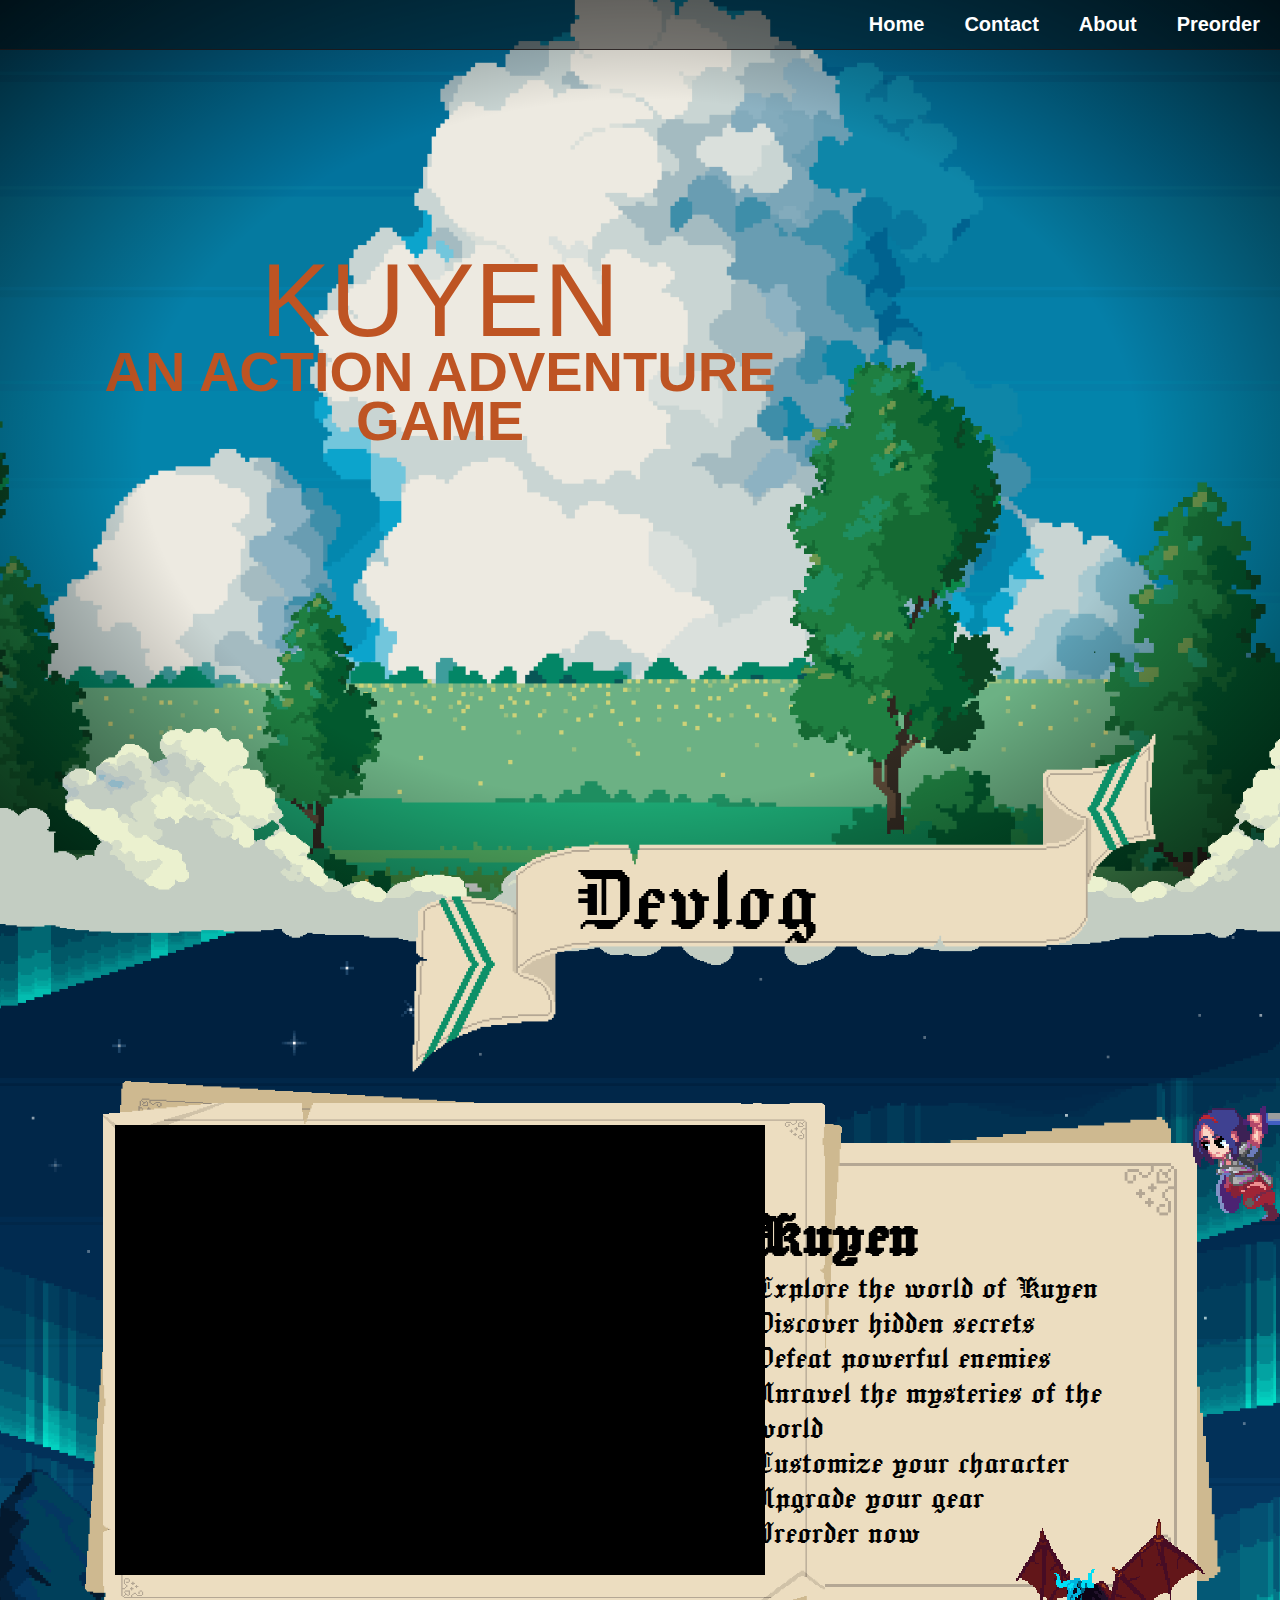
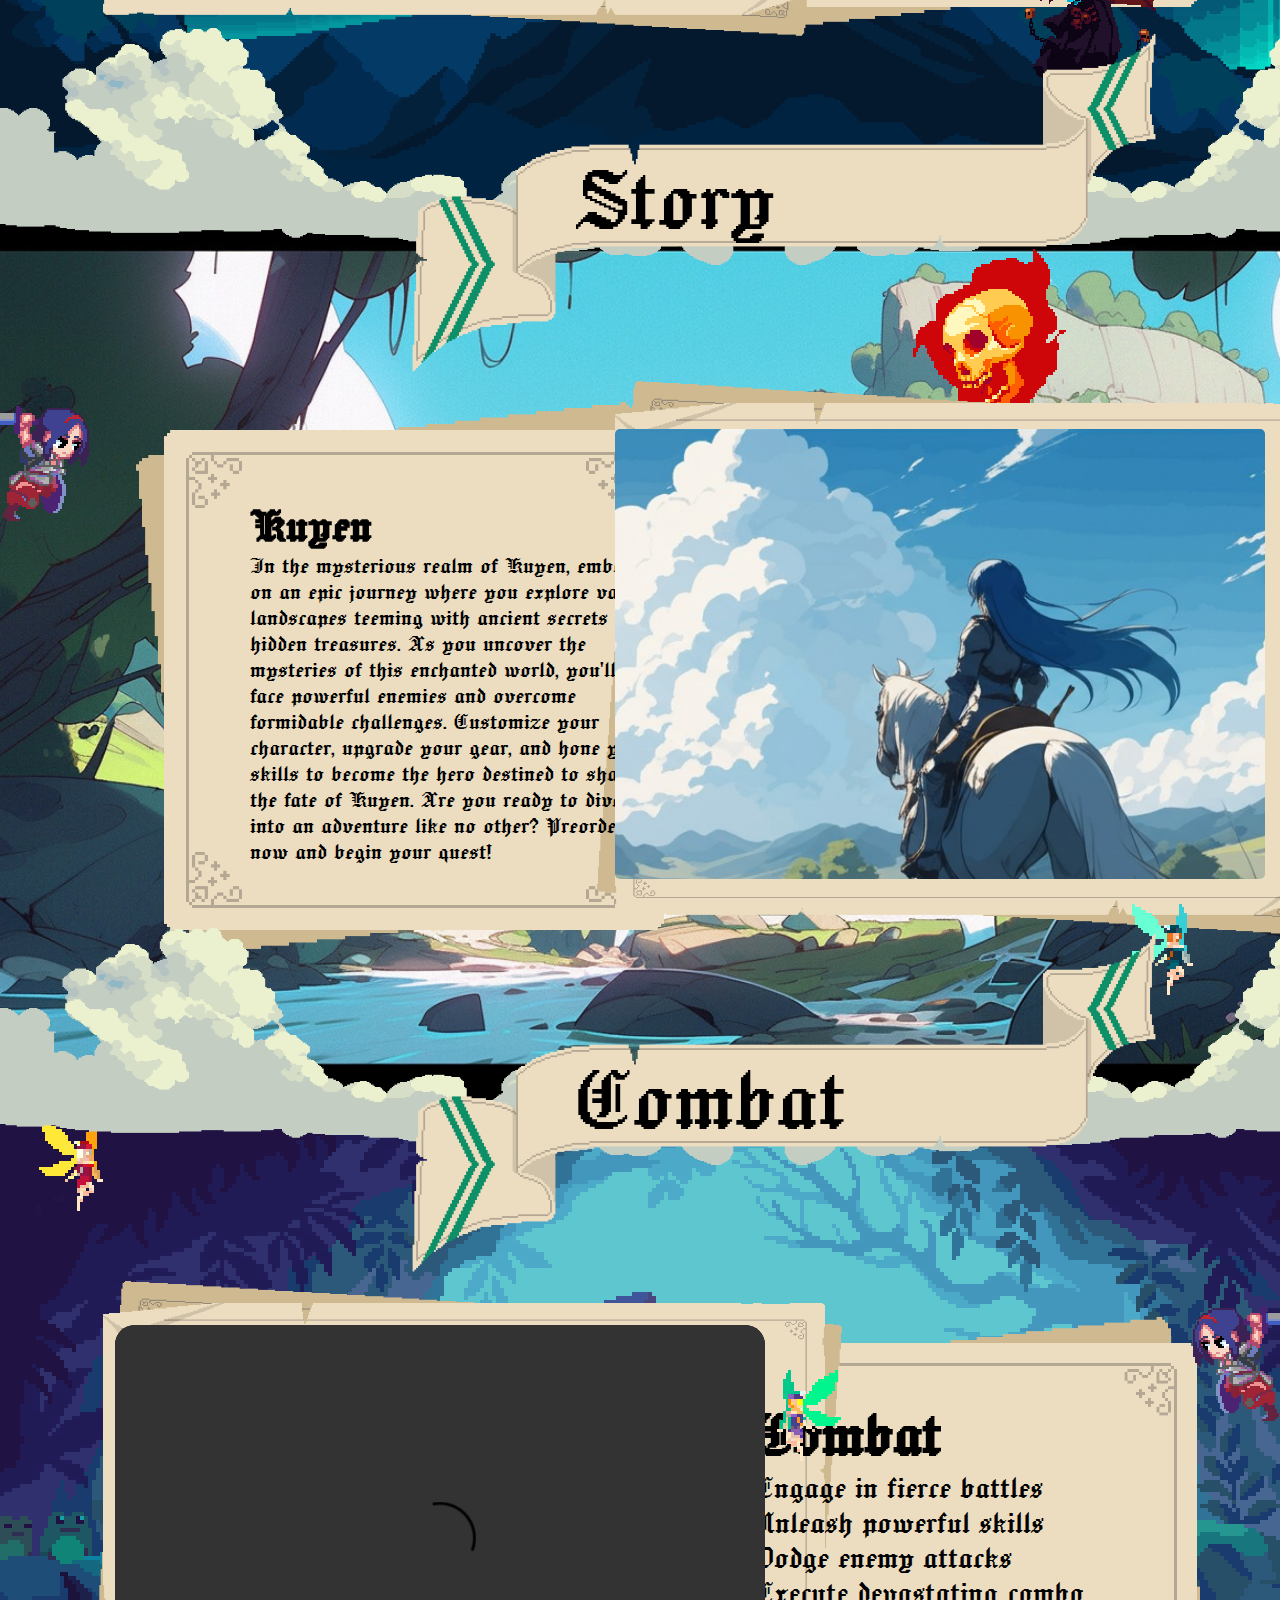
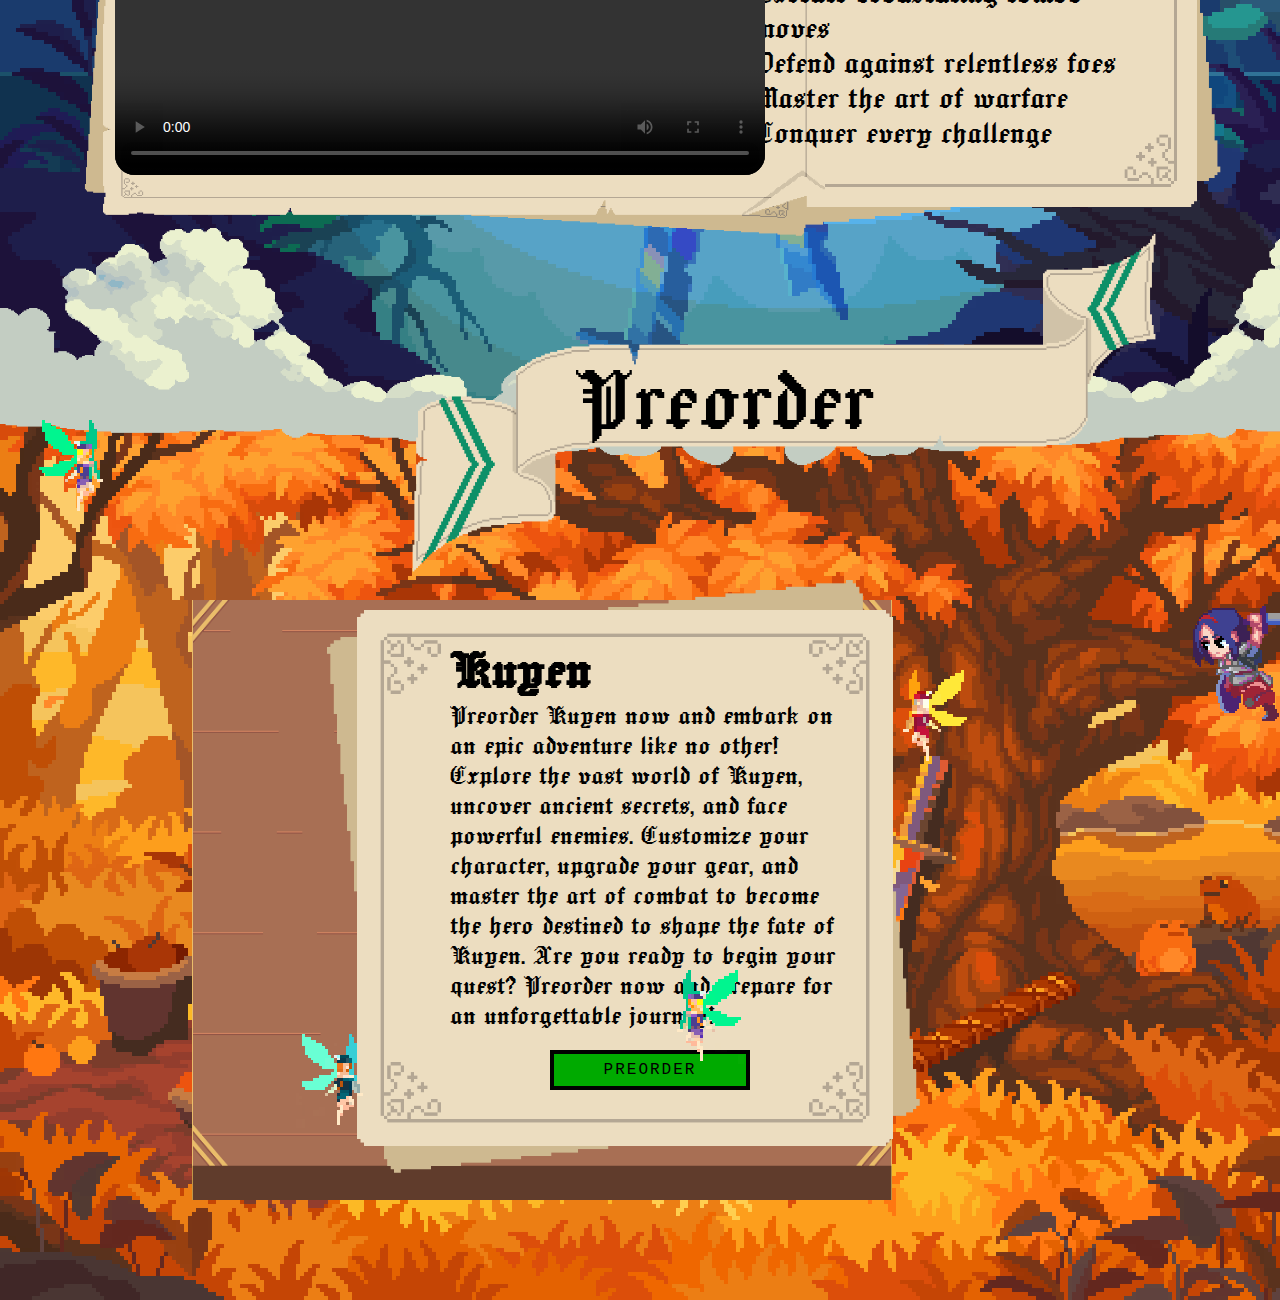
==== commit 5ed5a6e9: "login & registration" ====
--- a/index.html
+++ b/index.html
@@ -185,7 +185,7 @@
                 <p>
                     Preorder Kuyen now and embark on an epic adventure like no other! Explore the vast world of Kuyen, uncover ancient secrets, and face powerful enemies. Customize your character, upgrade your gear, and master the art of combat to become the hero destined to shape the fate of Kuyen. Are you ready to begin your quest? Preorder now and prepare for an unforgettable journey!
                 </p>
-                <button class="PreOrderButton">Preorder</button>
+                <button class="PreOrderButton" id="preorderBtn">Preorder</button>
             </div>
             <div class="demon_idelF2">
                 <img src="./Resources/Fairy 3.png" alt="idel" class="idelF pixelart">
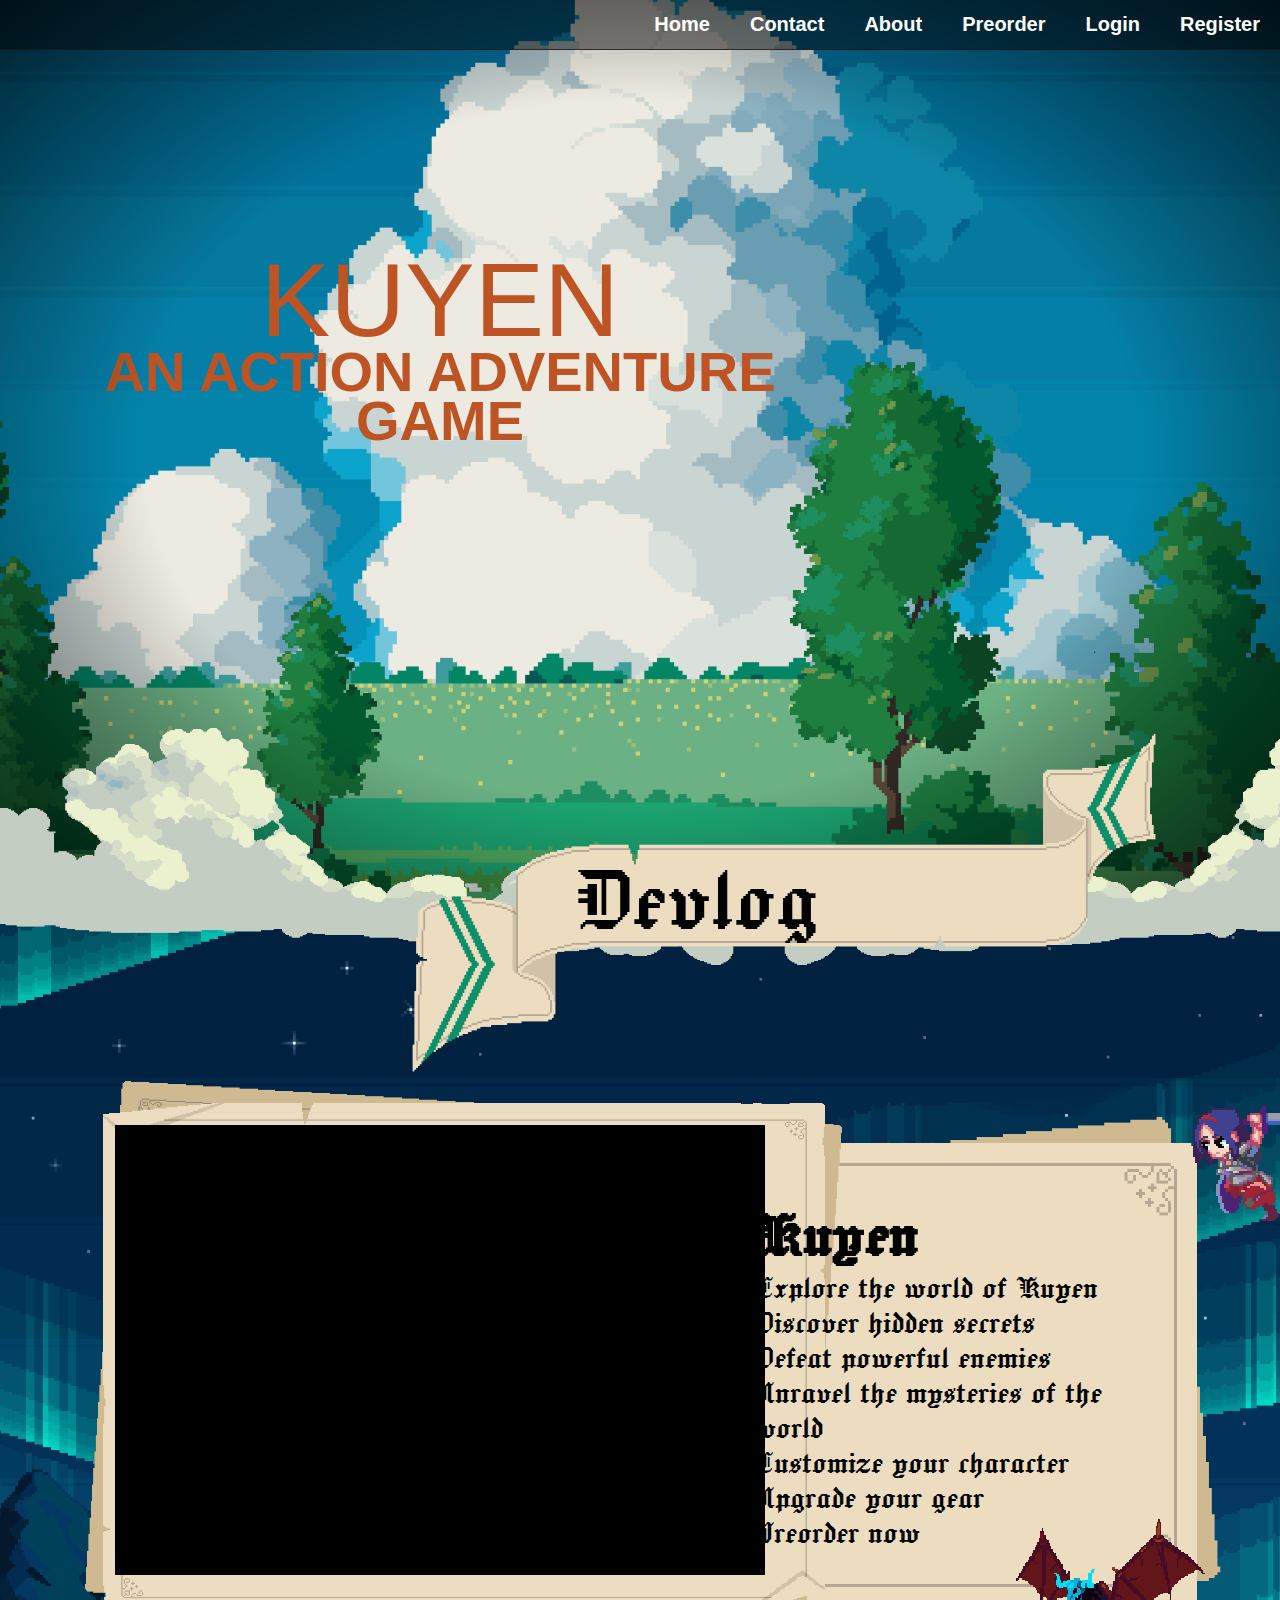
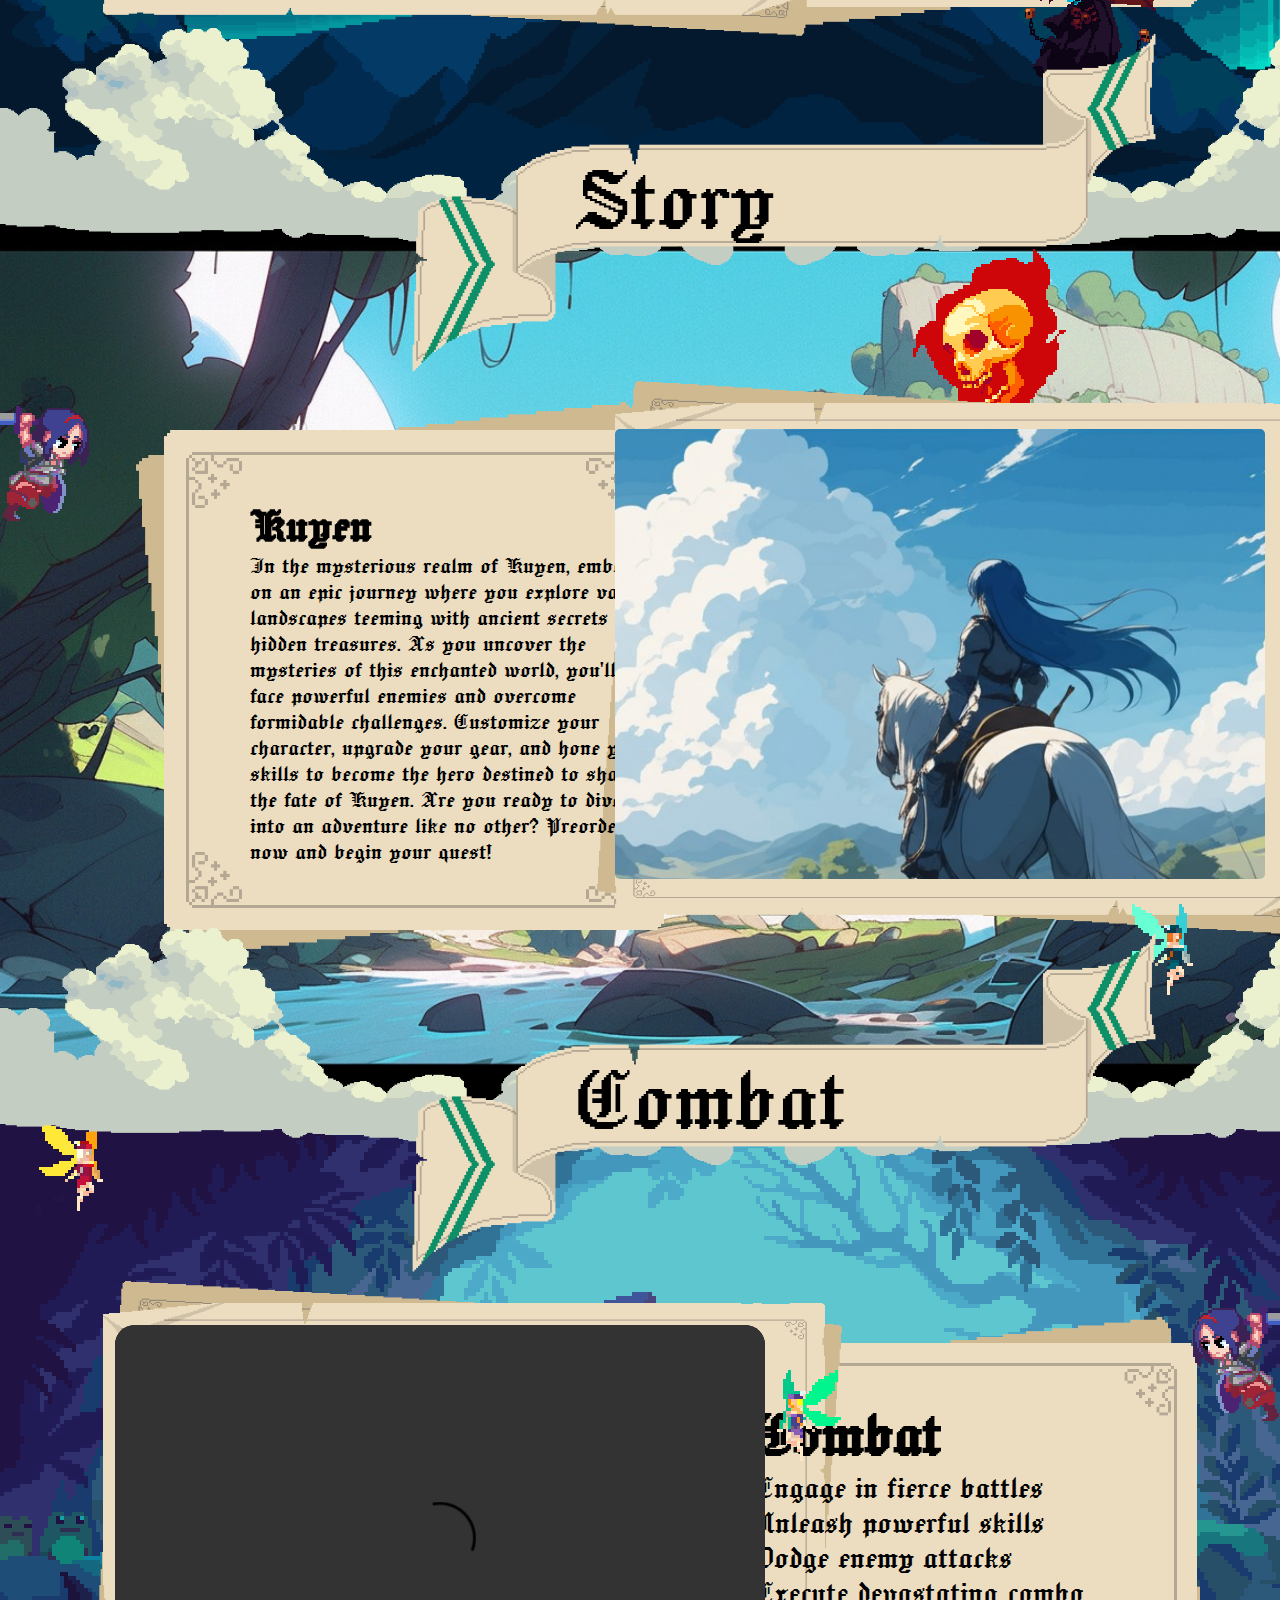
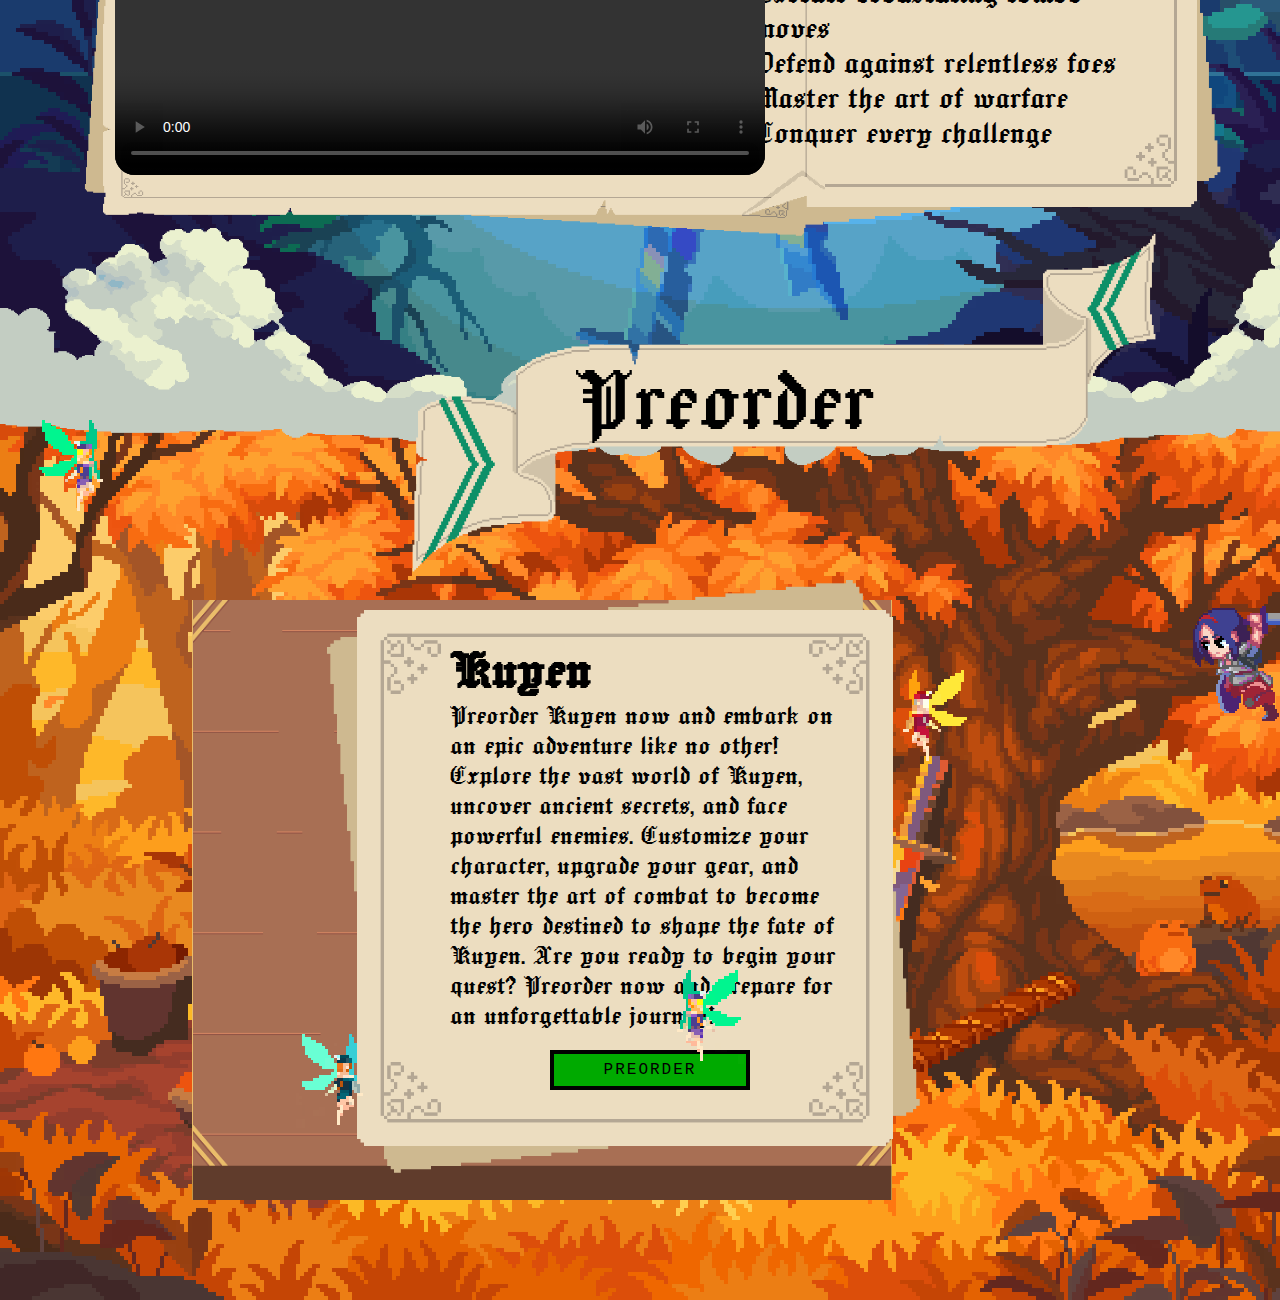
==== commit 682a1908: "Completed" ====
--- a/index.html
+++ b/index.html
@@ -5,6 +5,7 @@
     <meta name="viewport" content="width=device-width, initial-scale=1.0">
     <link rel="preconnect" href="https://fonts.googleapis.com">
     <link rel="preconnect" href="https://fonts.gstatic.com" crossorigin>
+    <link rel="shortcut icon" href="./Resources/logo.png" type="image/x-icon">
     <link href="https://fonts.googleapis.com/css2?family=Jacquard+12&family=Jacquard+24&family=Jersey+10&family=Pixelify+Sans:wght@400..700&display=swap" rel="stylesheet">
     <link href="https://fonts.googleapis.com/css2?family=Jersey+10&family=Pixelify+Sans:wght@400..700&display=swap" rel="stylesheet">
     <link rel="stylesheet" href="./stylesheet.css">
@@ -23,9 +24,11 @@
         </nav>
         <nav class="navbar_links">
             <a href="index.html">Home</a>
-            <a href="#">Contact</a>
-            <a href="#">About</a>
-            <a href="#">Preorder</a>
+            <a href="contact.html">Contact</a>
+            <a href="#Story">About</a>
+            <a href="#Preorder">Preorder</a>
+            <a href="login.html">Login</a>
+            <a href="register.html">Register</a>
         </nav>
     </nav>
 
@@ -85,7 +88,7 @@
 
 
 
-    <div class="story boxslide">
+    <div class="story boxslide" id="Story">
         <img src="./Resources/back1.jpg" alt="story" class="background">
         <img src="./Resources/1boxUI.png" alt="boxpage" class="boxpageL">
         <img src="./Resources/InfoBoxUI.png" alt="boxpage" class="infoboxpageL">
@@ -128,8 +131,6 @@
             </div>
           </div>
     </div>
-
-
 
     <div class="combat boxslide">
         <img src="./Resources/test.png" alt="combat" class="background">
@@ -166,7 +167,7 @@
     </div>
 
 
-    <div class="preorder boxslide">
+    <div class="preorder boxslide" id="Preorder">
         <img src="./Resources/headerUi2.png" alt="header" class="header">
         <h2 class="header_Text">Preorder</h2>
         <img src="./Resources/cloud.png" alt="cloud" class="clouds">
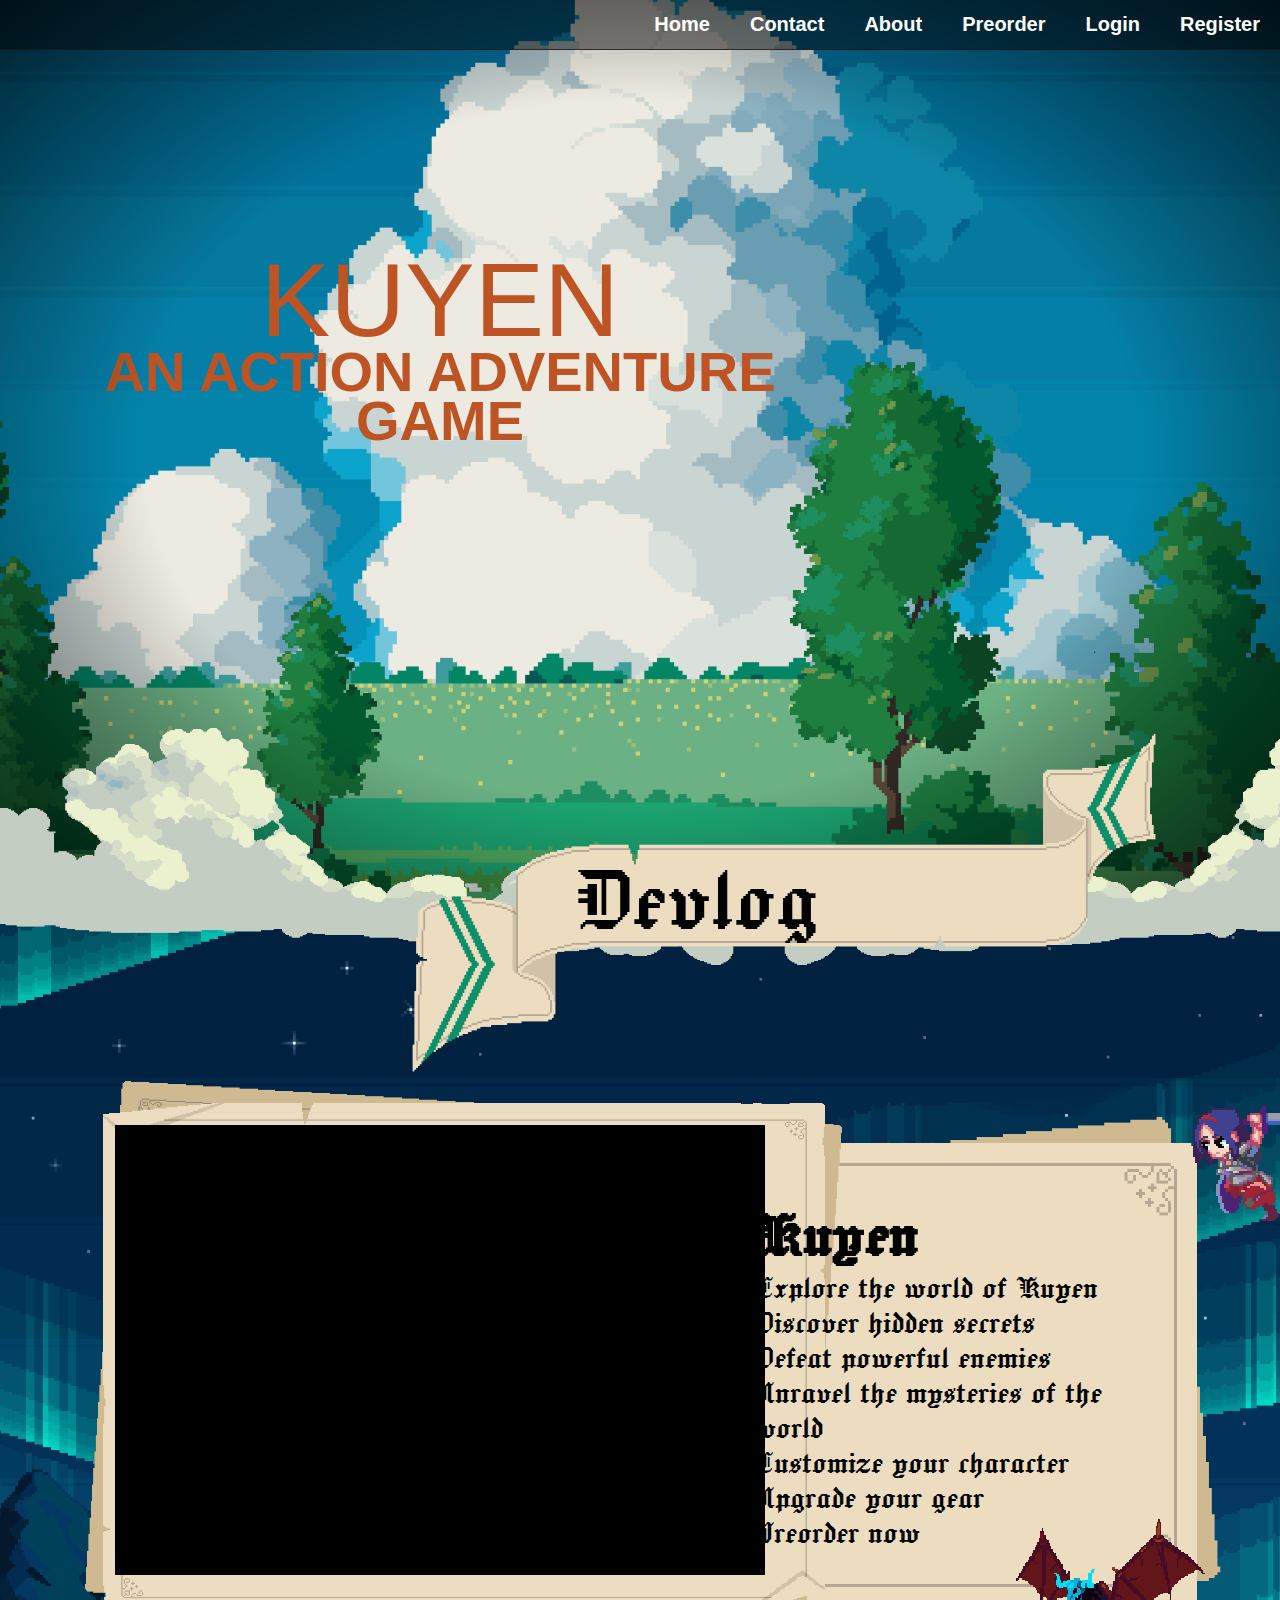
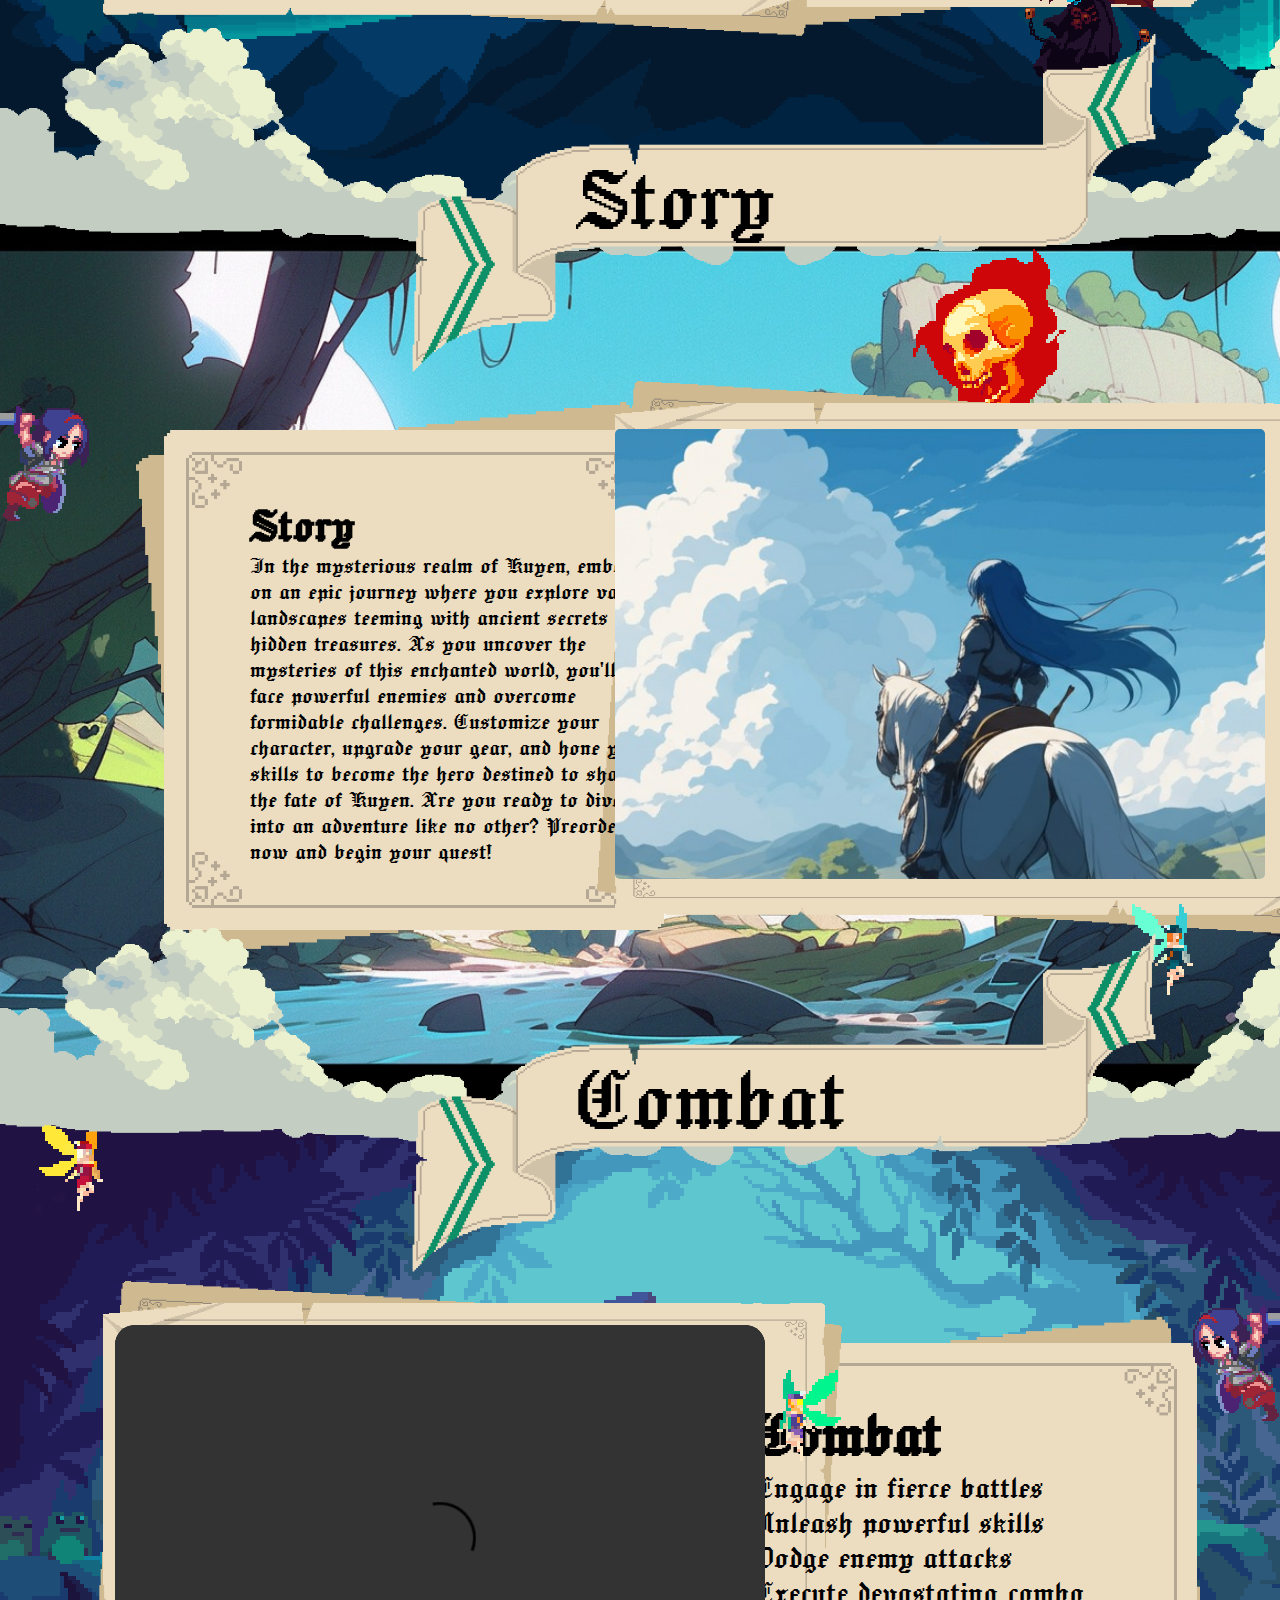
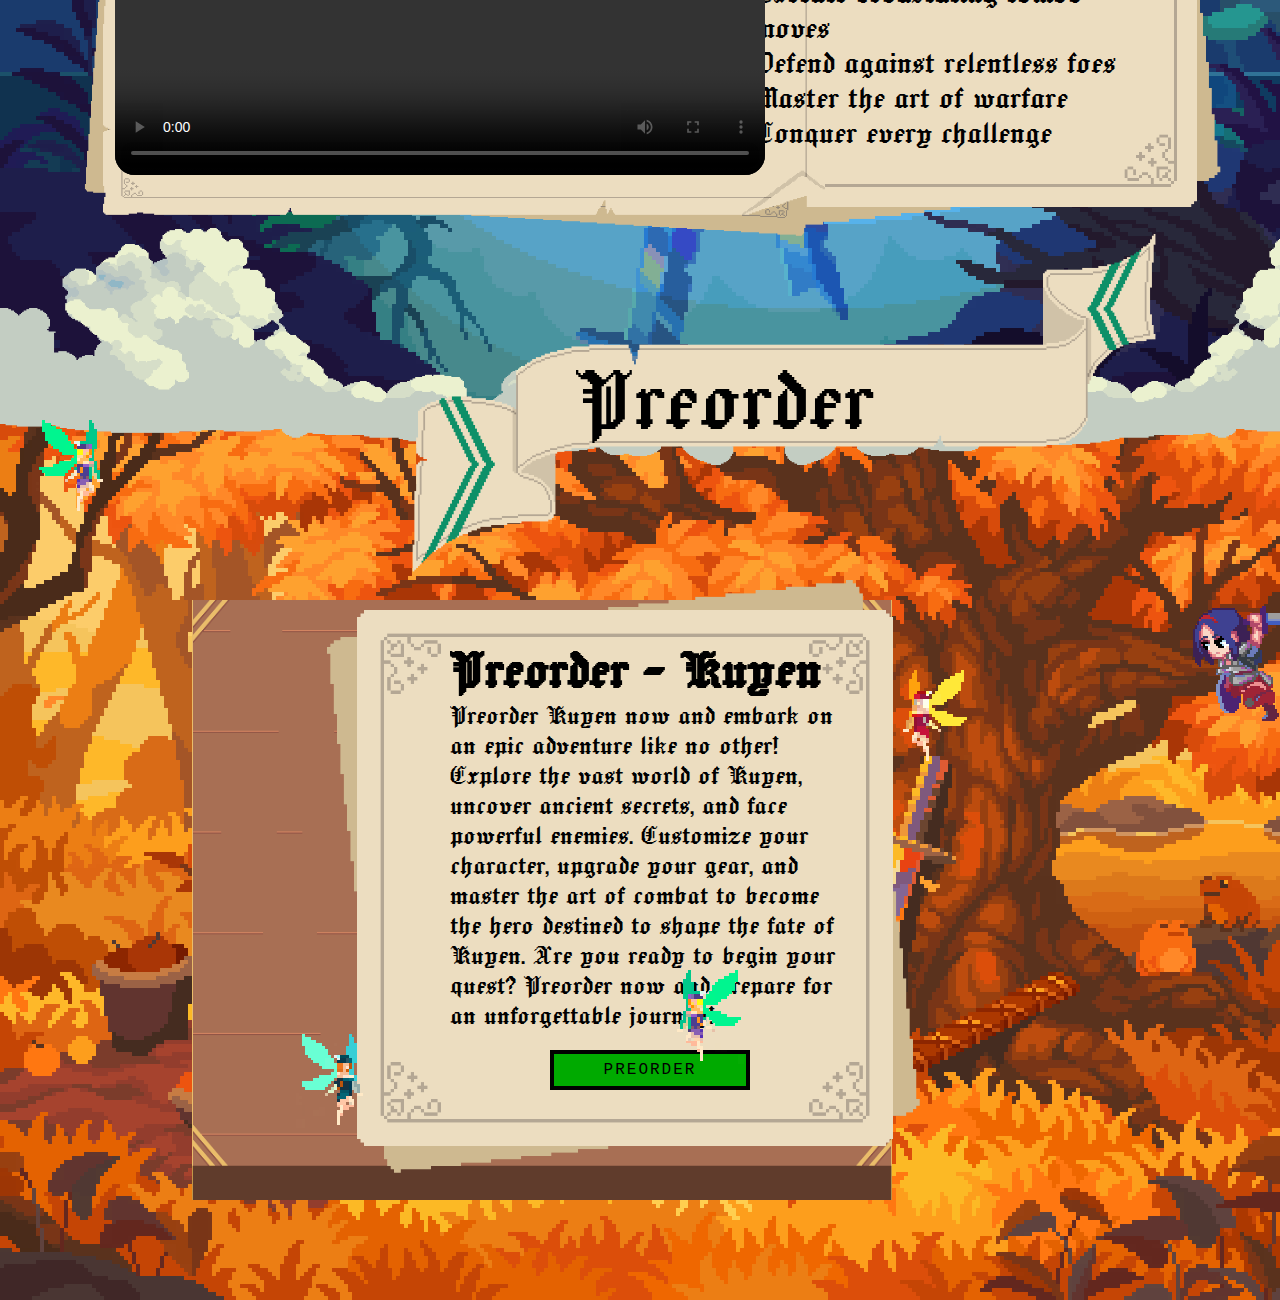
==== commit 683d77f8: "Update index.html" ====
--- a/index.html
+++ b/index.html
@@ -98,7 +98,7 @@
         <img src="./Resources/cloudFlip.png" alt="cloud" class="clouds1">
 
         <div class="StoryInfo">
-            <h1>Kuyen</h1>
+            <h1>Story</h1>
             <p>
               In the mysterious realm of Kuyen, embark on an epic journey where you explore vast landscapes teeming with ancient secrets and hidden treasures. As you uncover the mysteries of this enchanted world, you'll face powerful enemies and overcome formidable challenges. Customize your character, upgrade your gear, and hone your skills to become the hero destined to shape the fate of Kuyen. Are you ready to dive into an adventure like no other? Preorder now and begin your quest!
             </p>
@@ -182,7 +182,7 @@
             <img src="./Resources/InfoBoxUI.png" alt="boxpage" class="PreOrderbox">
 
             <div class="PreorderInfo">
-                <h1>Kuyen</h1>
+                <h1>Preorder - Kuyen</h1>
                 <p>
                     Preorder Kuyen now and embark on an epic adventure like no other! Explore the vast world of Kuyen, uncover ancient secrets, and face powerful enemies. Customize your character, upgrade your gear, and master the art of combat to become the hero destined to shape the fate of Kuyen. Are you ready to begin your quest? Preorder now and prepare for an unforgettable journey!
                 </p>
@@ -206,4 +206,4 @@
     <script src="./app.js"></script>
 
 </body>
-</html>+</html>
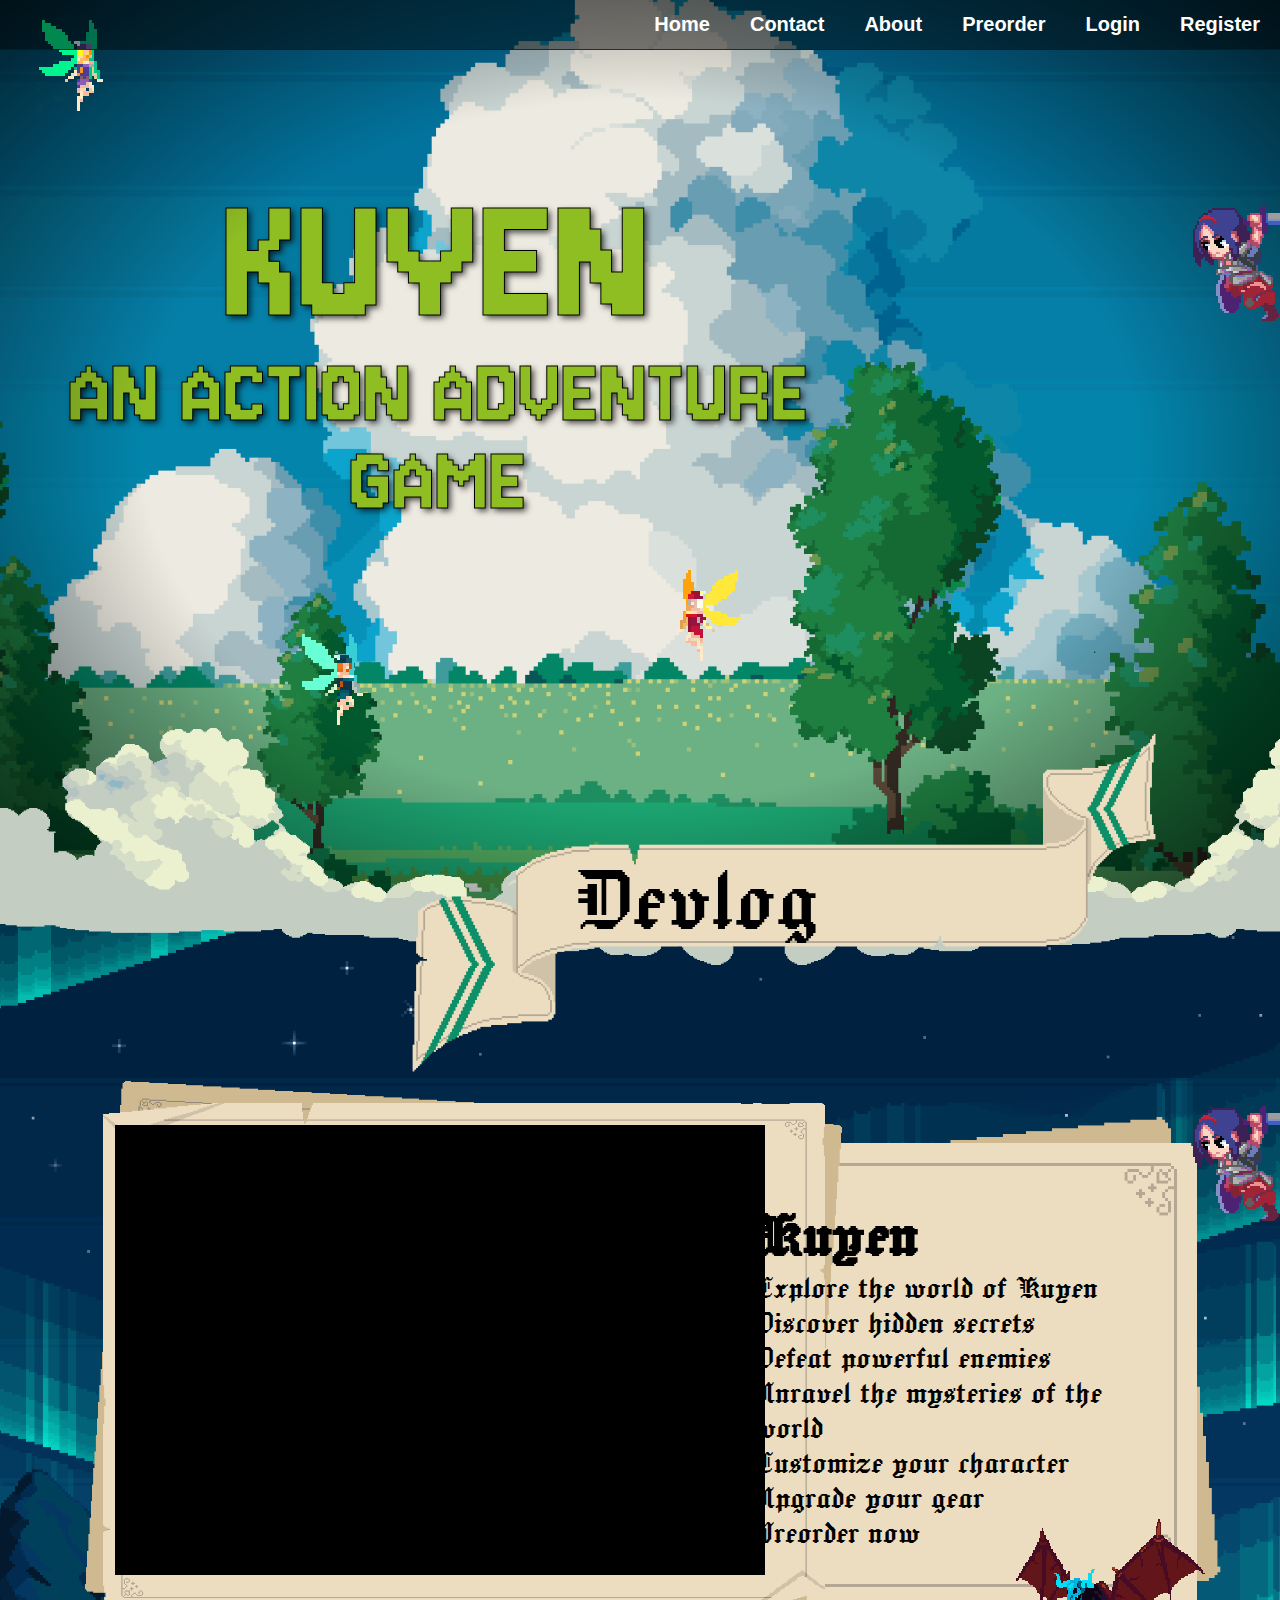
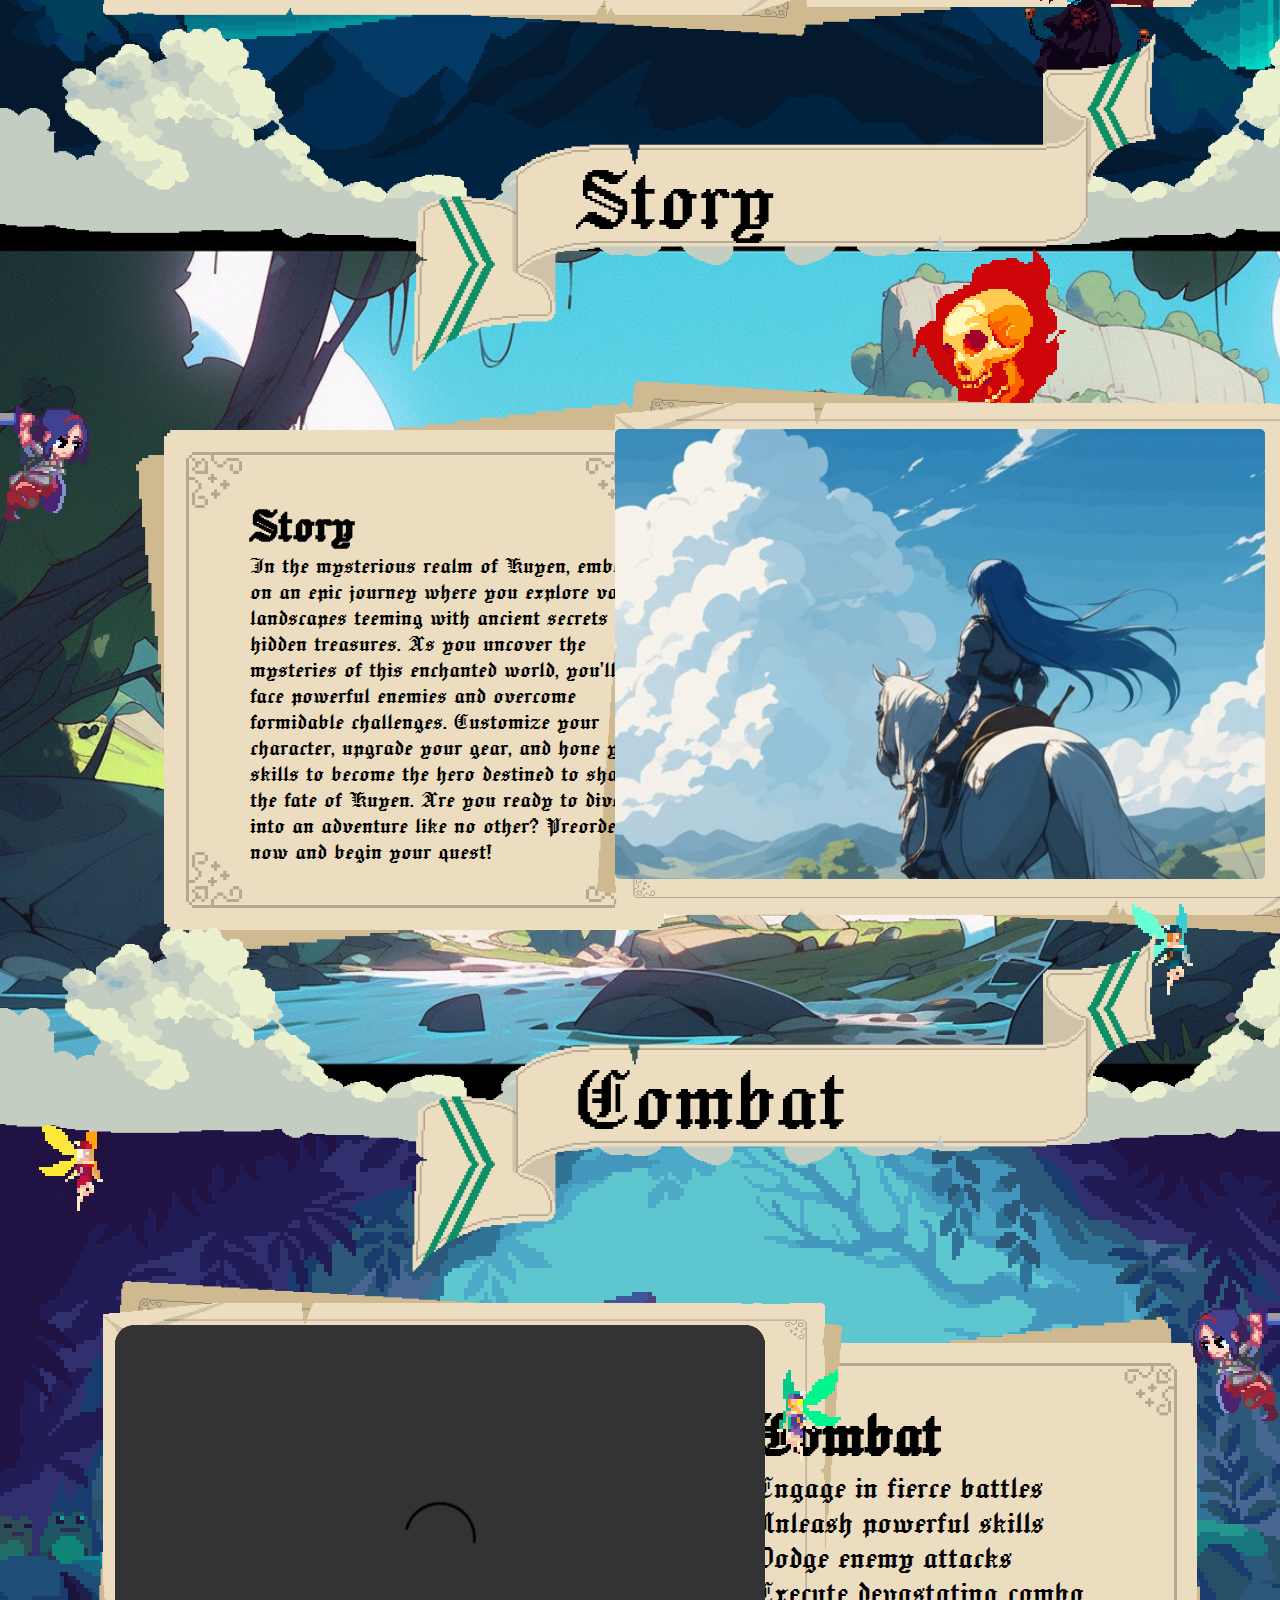
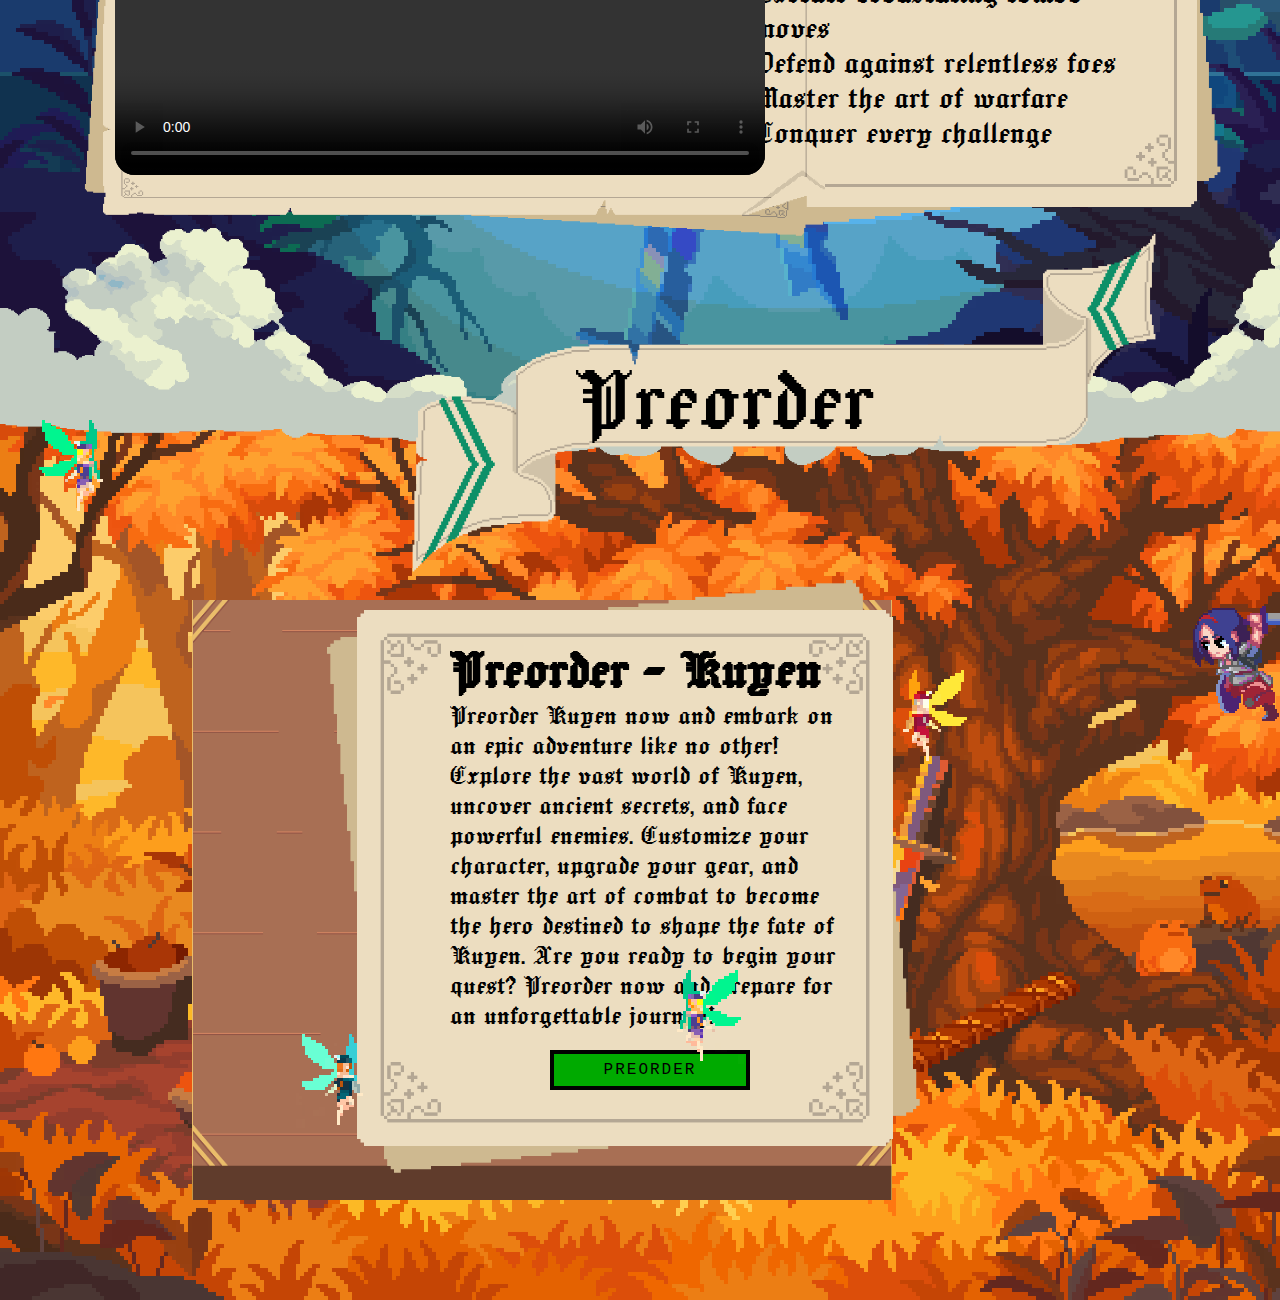
==== commit 0e05c168: "added animation faries on home" ====
--- a/index.html
+++ b/index.html
@@ -53,6 +53,18 @@
         <img data-speedz="0.09" data-speedx="0.12" src ="./Resources/4Bush.png" alt="background" class="paralex bush2">
         <img data-speedz="0.08" data-speedx="0.1" src ="./Resources/4Bush2.png" alt="background" class="paralex Bbush">
         <img data-speedz="0.09" data-speedx="0.09" src ="./Resources/4Bush2.png" alt="background" class="paralex Bbush1">
+        <div class="demon_idelF2">
+            <img src="./Resources/Fairy 2.png" alt="idel" class="idelF pixelart">
+        </div>
+        <div class="Character_wall">
+            <img src="./Resources/Wallside_KG_1.png" alt="wallslide " class="wallslide pixelart">
+        </div>
+        <div class="demon_idelF4">
+            <img src="./Resources/Fairy 1.png" alt="idel" class="idelF pixelart">
+        </div>
+        <div class="demon_idelF1">
+            <img src="./Resources/Fairy 3.png" alt="idel" class="idelF pixelart">
+        </div>
     </main>
 
 
--- a/stylesheet.css
+++ b/stylesheet.css
@@ -81,26 +81,30 @@
 .Game_name{
     position: absolute;
     z-index: 4;
-    top:calc(50% - 100px);
-    left:calc(50% - 200px);
+    top: calc(50% - 100px);
+    left: calc(50% - 200px);
     transform: translate(-50%, -50%);
     text-align: center;
-    font-family: 'Gill Sans', 'Gill Sans MT', Calibri, 'Trebuchet MS', sans-serif;
-    font-weight: 300;
-    font-style: normal;
+    font-family: "Jersey 10", sans-serif;
     text-transform: uppercase;
-    color: rgb(190, 84, 35);
-    h2{
-        font-size: 6.5rem;
-        font-weight: 300;
-        line-height: 0.88;
-    }
-    h1{
-        font-size: 3.5rem;
-        font-weight: 600;
-        line-height: .88;
-    }
-}
+    color: rgb(143, 190, 35);
+    text-shadow: 3px 3px 6px rgba(0, 0, 0, 0.7);
+    -webkit-text-stroke: 1px black;
+  }
+  
+  .Game_name h2 {
+    font-size: 200px;
+    font-weight: 200;
+    line-height: 0.88;
+    margin: 0;
+  }
+  
+  .Game_name h1 {
+    font-size: 100px;
+    font-weight: 400;
+    line-height: 0.88;
+    margin: 0;
+  }
 .vignette{
     position: absolute;
     z-index: 100;
